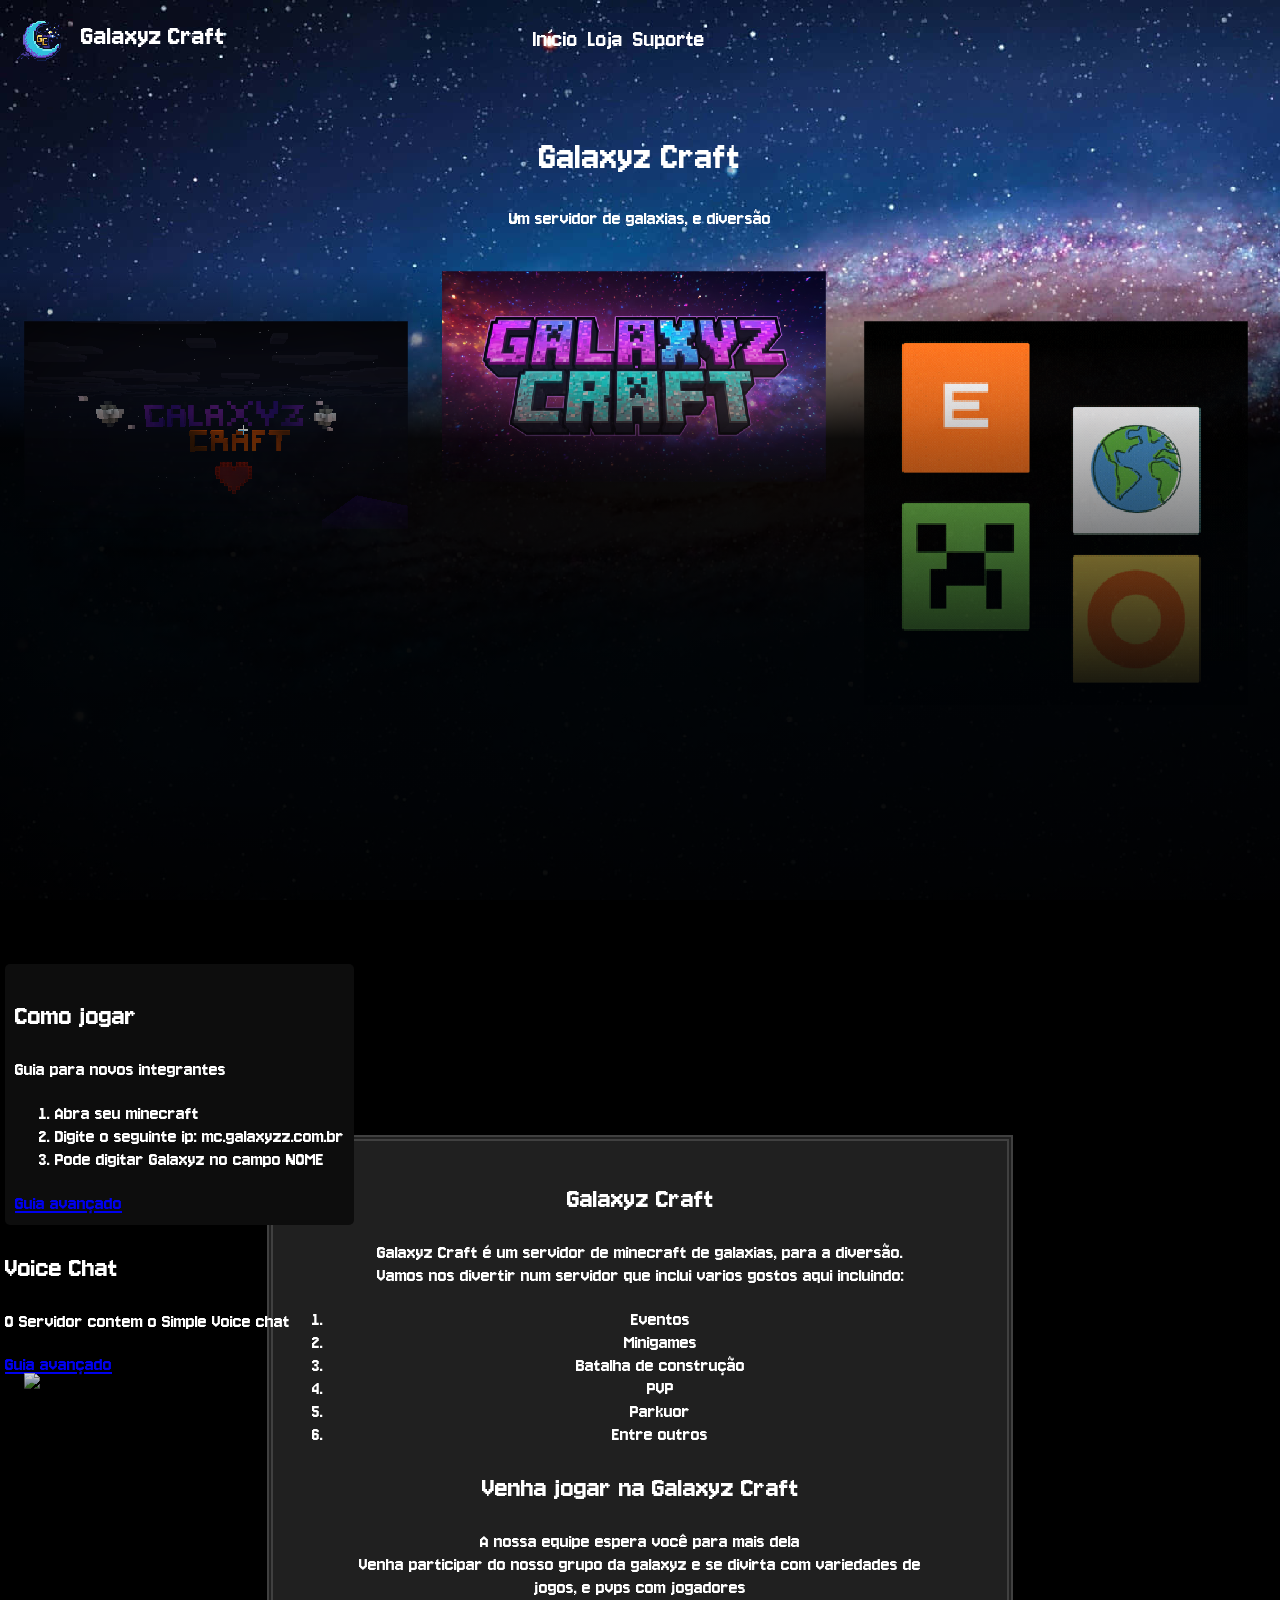
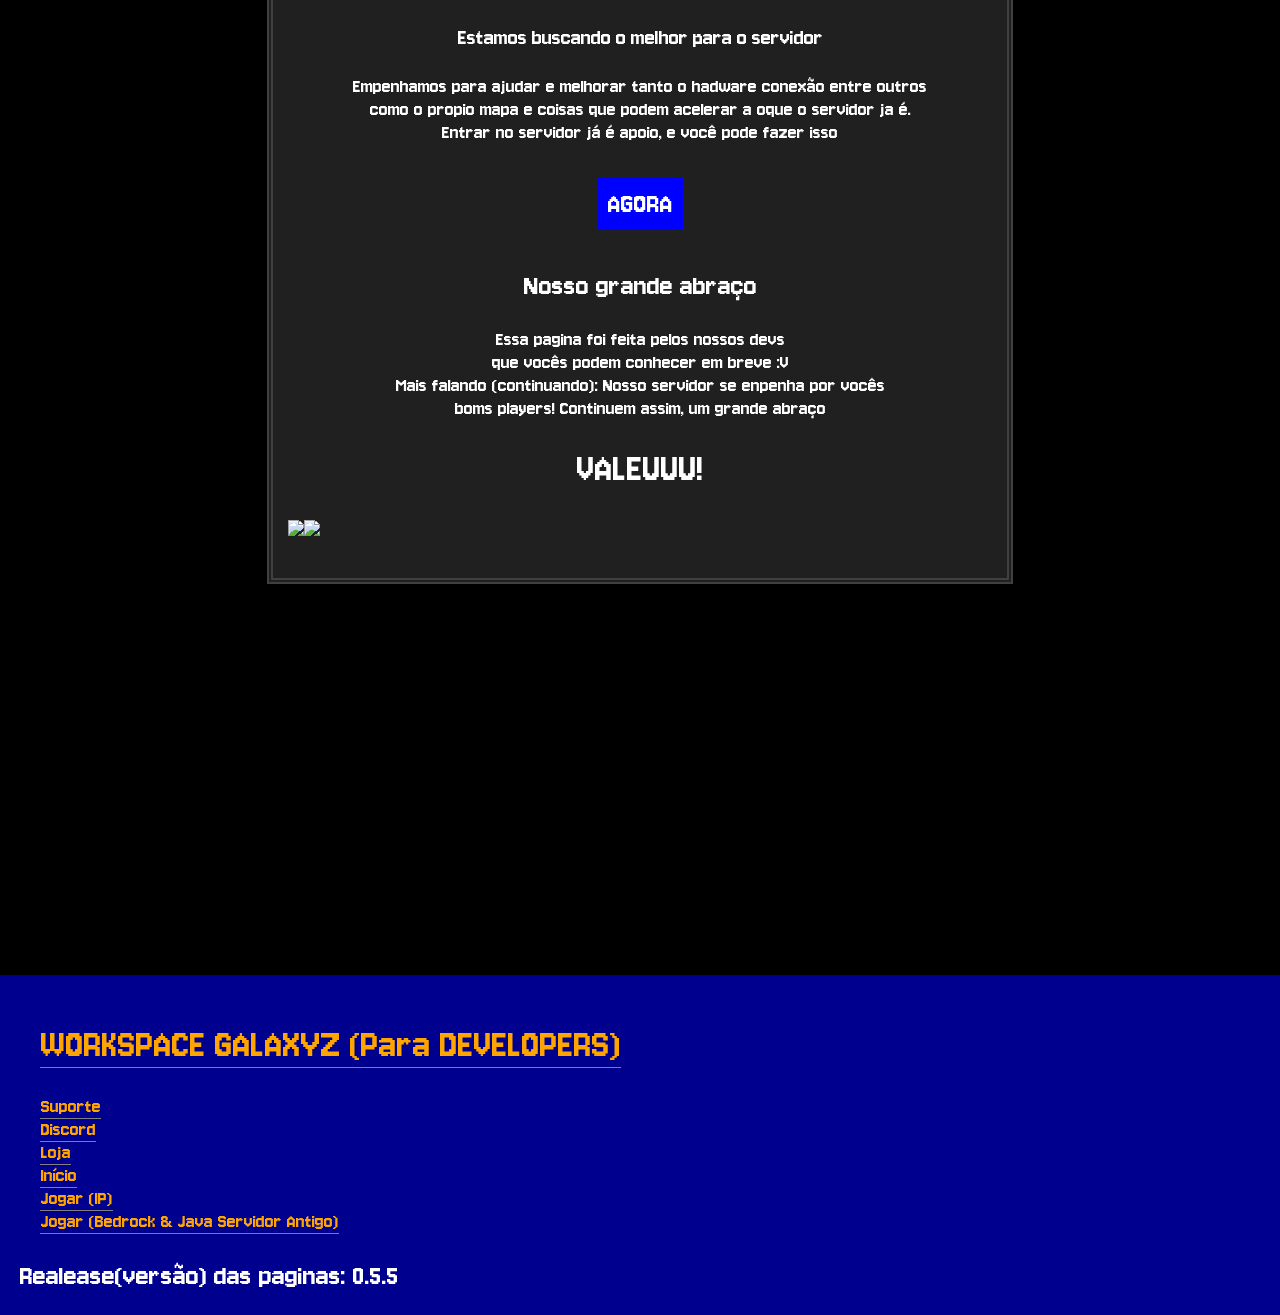
==== index.html @ 44d5c916 "Reload meta description for CTR" ====
<!DOCTYPE html>
<html lang="pt-br">

<head>
    <meta charset="UTF-8">
    <meta name="viewport" content="width=device-width, initial-scale=1.0">
    <meta name="description" content="Explore o Galaxyz Craft, o melhor servidor de Minecraft com temática espacial! Participe de eventos épicos, conquiste galáxias e jogue com nossa comunidade.">
    <title>Galaxyz Craft | A melhor Galaxia</title>
    <link rel="stylesheet" href="./static/css/main.css">
    <link rel="icon" href="./static/img/icon.png">
    <link rel="preconnect" href="https://fonts.googleapis.com">
    <link rel="preconnect" href="https://fonts.gstatic.com" crossorigin>
    <link href="https://fonts.googleapis.com/css2?family=Jersey+10&display=swap" rel="stylesheet">
</head>

<body>
    <img class="background">
    <div id="content">
        <div class="root">
            <div class="logo">
                <img src="/static/img/icon.png">
                <p>Galaxyz Craft</p>
            </div>
            <div class="links">
                <a href="https://galaxyzz.com.br/" class="button">
                    Início
                </a>
                <a href="https://loja.galaxyzz.com" class="button">Loja</a>
                <a href="/suporte" class="button" target="_blank">Suporte</a>
                <a href="https://discord.gg/9cGa6YGguG" class="button" target="_blank"><img src="https://img.shields.io/badge/Discord-blue?style=for-the-badge" alt=""></a>
            </div><br>
        </div><br>
        <div class="imagesct">
            <div class="text">
                <h1>Galaxyz Craft</h1>
                <p>Um servidor de galaxias, e diversão</p>
            </div>
            <div class="imagest">
                <img src="/static/img/amolst.png" class="i1">
                <img src="/static/img/banner.png" class="i2">
                <img src="/static/img/demo.gif" class="i3">
            </div><br><div><br><br><br><br><br><br><br><br><br><br><br><br><br><br><br><br><br><br><br><br><br><br><br><br><br><br><br><br><br><br></div>
            <div id="sectext">
                <div class="textst">
                    <h2>Como jogar</h2>
                    <p>Guia para novos integrantes</p>
                    <ol>
                        <li>Abra seu minecraft</li>
                        <li>Digite o seguinte ip: mc.galaxyzz.com.br</li>
                        <li>Pode digitar Galaxyz no campo NOME</li>
                    </ol>
                    <a href="https://wiki.galaxyzz.com.br/guias/entrar_no_servidor.html">Guia avançado</a>
                </div>
                <div class="textst.img">
                    <h2>Voice Chat</h2>
                    <p>O Servidor contem o Simple Voice chat</p>
                    <img src="./static/img/voice.png" class="grayscale">
                    <a href="https://wiki.galaxyzz.com.br/guias/entrar_no_servidor.html">Guia avançado</a>
                </div>
            </div>  
        </div>
    </div><br>
    <div class="contentext">
        <h2>Galaxyz Craft</h2>
        <p>Galaxyz Craft é um servidor de minecraft de galaxias, para a diversão.<br>
        Vamos nos divertir num servidor que inclui varios gostos aqui incluindo:</p>
        <ol>
            <li>Eventos</li>
            <li>Minigames</li>
            <li>Batalha de construção</li>
            <li>PVP</li>                   
            <li>Parkuor</li>
            <li>Entre outros</li>       
        </ol>   
        <p>
            <h2>Venha jogar na Galaxyz Craft</h2>
            <p>A nossa equipe espera você para mais dela<br>
                Venha participar do nosso grupo da galaxyz e se divirta com variedades de<br>
                jogos, e pvps com jogadores<br>
                
            </p>
            <h3>Estamos buscando o melhor para o servidor</h3>
            <p>Empenhamos para ajudar e melhorar tanto o hadware conexão entre outros<br>
            como o propio mapa e coisas que podem acelerar a oque o servidor ja é.<br>
            Entrar no servidor já é apoio, e você pode fazer isso</p><br>

            <a href="https://jogar.galaxyzz.com.br" class="button blueclass">AGORA</a><br><br>
            
            <h2>Nosso grande abraço</h2>
            <p>
                Essa pagina foi feita pelos nossos devs<br>
                que vocês podem conhecer em breve :V<br>
                Mais falando (continuando): Nosso servidor se enpenha por vocês<br>
                boms players!
                Continuem assim, um grande abraço
                
                <h1>VALEUUU!</h1>
            </p>
            <p style="display: flex;" class="linkssd">
                <a href="https://discord.gg/9cGa6YGguG" class="button" target="_blank"><img src="https://img.shields.io/badge/Discord-blue?style=for-the-badge" alt=""></a>
                <a href="/suporte" target="_blank"><img src="https://img.shields.io/badge/Suporte-pink?style=for-the-badge"></a>
                <a href="https://loja.galaxyzz.com.br"><img src="https://img.shields.io/badge/Loja-purple?style=for-the-badge"></a>
            </p>
        </p>
    </div>
    <div class="encurter br"><br><br><br><br><br><br><br><br><br><br><br><br><br><br><br><br><br></div>
    <div id="links">
        <div class="container1">
            <h1><a href="https://work.galaxyzz.com.br">WORKSPACE GALAXYZ (Para DEVELOPERS)</a></h1>
            <a href="/suporte">Suporte</a><br>
            <a href="https://discord.gg/9cGa6YGguG">Discord</a><br>
            <a href="https://loja.galaxyzz.com.br">Loja</a><br>
            <a href="/">Início</a><br>
            <a href="https://jogar.galaxyzz.com.br">Jogar (IP)</a><br>
            <a href="minecraft://client/connect?server=jogar.galaxyzz.com.br&port=26834">Jogar (Bedrock & Java Servidor
                Antigo)</a>

                <h2>Realease(versão) das paginas: 0.5.5</h2>
        </div>
    </div>
    <script src="/static/js/redm.js"></script>
</body>

</html>
---- static/css/main.css ----
body {
    background-color: black;
    color: white;
    font-family: 'Jersey 10', sans-serif, Arial, Helvetica, sans-serif;
    margin: 0;
    background-image: url("/static/img/galaxy.jpg");
    background-repeat: no-repeat;
    background-size: cover;
    background-attachment: fixed;
    width: 100%;
    height: 100%;
    image-rendering: pixelated; 
    image-rendering: crisp-edges;
    color: white;
    font-size: 130%;
    overflow-x:hidden;
    display: flex;
    flex-direction: column;
    min-height: 100vh;
}
h1, h2, h3, h4 {
    font-weight: normal;
}
.root {
    padding: 5px;
    display: flex;
}
#content {
    display: flex;
    flex: 1;
    flex-direction: column;
}
.root .links {
    margin-top: 23px;
    display: flex;
    margin: auto;
    width: 450px;
    font-size: 25px;
}
.root .links * {
    margin-right: 5px;
    margin-left: 5px;
}
.center {
    margin: auto;
}
.logo {
    display: flex;
    font-size: 30px;
    text-align: center;
}
.logo * {
    margin: 5px;
}
.logo p {
    margin-top: 15px;
}
a.button {
    text-decoration: none;
    color: white;
}
#links {
    padding: 20px;
    background-color: rgba(0, 0, 185, 0.768);
    color: white;
    width: 100%;
    height: 300px;
    z-index: 999; 
}
#links a {
    color: orange;
    text-decoration: none;
    padding: 0.5px;
    margin: 20px;
    border-bottom: 1px solid gray;
}
.imagesct {
    position: relative;
    background-image: repeating-linear-gradient(
        to top,
        transparent,
        rgba(0, 0, 0, 0.95),
        rgba(0, 0, 0, 0.95),
        rgba(0, 0, 0, 0.95),
        rgba(0, 0, 0, 0.95),
        transparent,
        transparent
    );
    padding: 5px;
    height: 1000px;
}
.imagesct img {
    position: absolute;
    text-align: center;
    border-radius: 5px;
    width: 30%;
    padding: 1.5%;
    -webkit-mask-image: linear-gradient(to bottom, black 30%, transparent 100%);
    mask-image: linear-gradient(to bottom, black 30%, transparent 100%);
}
.imagesct .text {
    text-align: center;
}
.imagesct .i1 {
    top:200px;
}
.imagesct .i2 {
    top: 150px;
    left: 33vw;
}
.imagesct .i3 {
    top: 200px;
    -webkit-mask-image: linear-gradient(to bottom, black 5%, transparent 100%);
    mask-image: linear-gradient(to bottom, black 10%, transparent 100%);
    left: 66vw;
}
.imagesct img:hover {
    transition: all 1s ease-in-out;
    filter: brightness(150%);
}
.contentext {
  background-color: rgb(32, 32, 32);
  border: 6px double rgb(64, 64, 64); 
  padding: 15px;
  text-align: center;
  margin: auto;
  width: 55vw;
}
.phone.clear {
    display: none;
}
@media (max-width: 480px) {
    .logo p {
        display: none;
    }
    .i1, .i2, .i3 {
        margin-top: 100px !important;
    } 
}
.button.blueclass {
    background-color: blue;
    padding: 10px;
    font-size: 30px;
    animation: ociler-tam-cl 3s infinite;
}
@keyframes ociler-tam-cl {
    0% {
        background-color: blue;
        padding: 10px;
    }
    50% {
        background-color: rgb(52, 52, 255);
        padding: 15px;
    }
    100% {
        background-color: blue;
        padding: 10px;
    }
}
.linksd {
    padding: 5px;
    text-align: center;
}
.linksd * {
    padding: 5px;
}
.textst {
    background-color: rgb(13, 13, 13);
    width: fit-content;
    padding: 10px;
    border-radius: 5px;
}
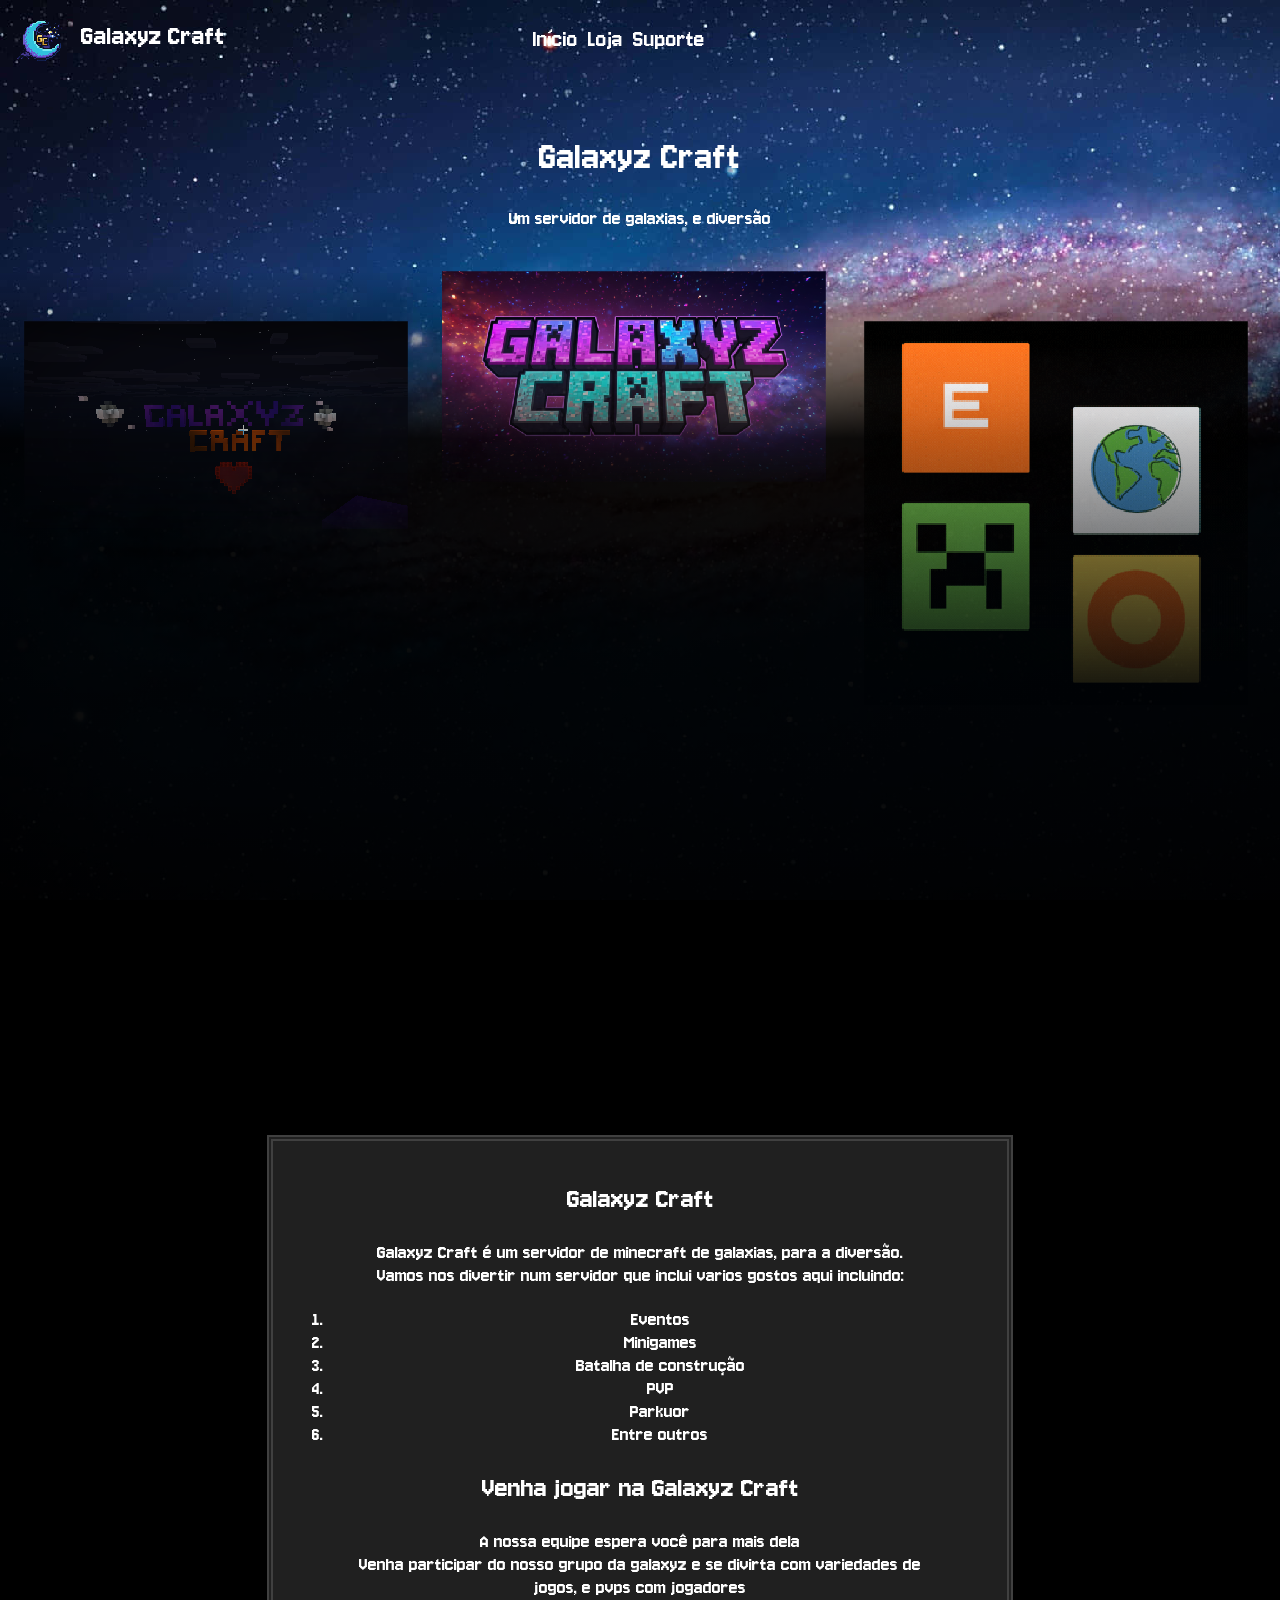
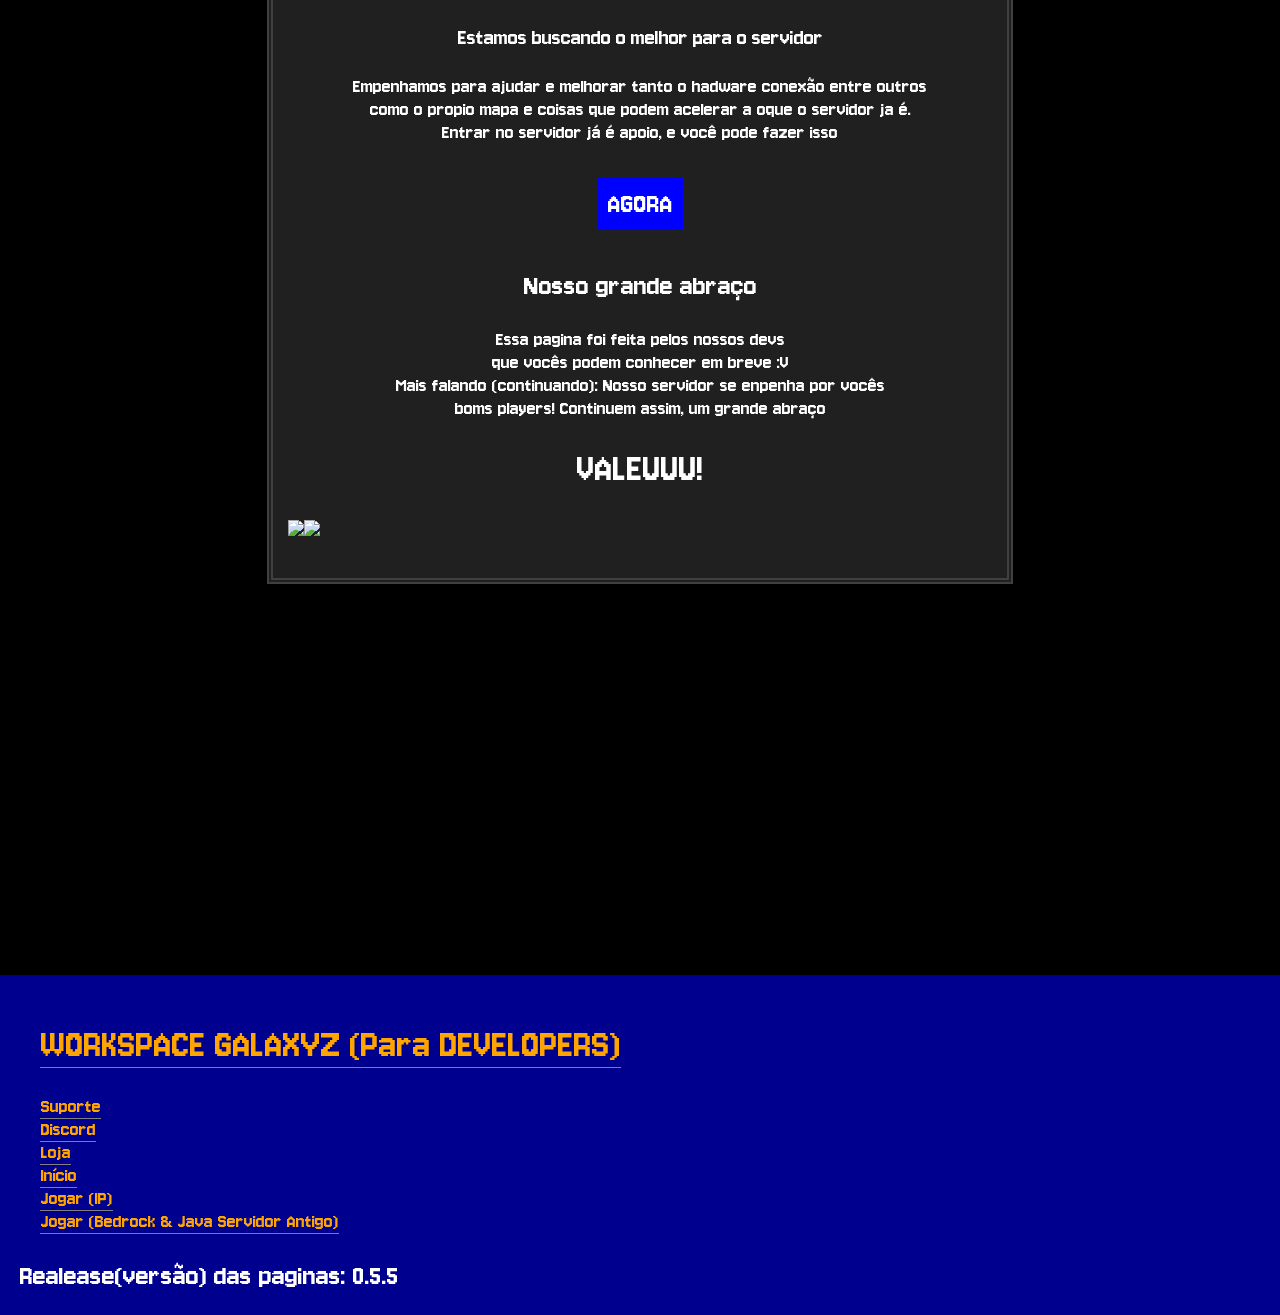
==== commit e33fb74f: "Refactor index.html structure and content" ====
--- a/index.html
+++ b/index.html
@@ -40,24 +40,6 @@
                 <img src="/static/img/banner.png" class="i2">
                 <img src="/static/img/demo.gif" class="i3">
             </div><br><div><br><br><br><br><br><br><br><br><br><br><br><br><br><br><br><br><br><br><br><br><br><br><br><br><br><br><br><br><br><br></div>
-            <div id="sectext">
-                <div class="textst">
-                    <h2>Como jogar</h2>
-                    <p>Guia para novos integrantes</p>
-                    <ol>
-                        <li>Abra seu minecraft</li>
-                        <li>Digite o seguinte ip: mc.galaxyzz.com.br</li>
-                        <li>Pode digitar Galaxyz no campo NOME</li>
-                    </ol>
-                    <a href="https://wiki.galaxyzz.com.br/guias/entrar_no_servidor.html">Guia avançado</a>
-                </div>
-                <div class="textst.img">
-                    <h2>Voice Chat</h2>
-                    <p>O Servidor contem o Simple Voice chat</p>
-                    <img src="./static/img/voice.png" class="grayscale">
-                    <a href="https://wiki.galaxyzz.com.br/guias/entrar_no_servidor.html">Guia avançado</a>
-                </div>
-            </div>  
         </div>
     </div><br>
     <div class="contentext">
@@ -121,4 +103,4 @@
     <script src="/static/js/redm.js"></script>
 </body>
 
-</html>+</html>
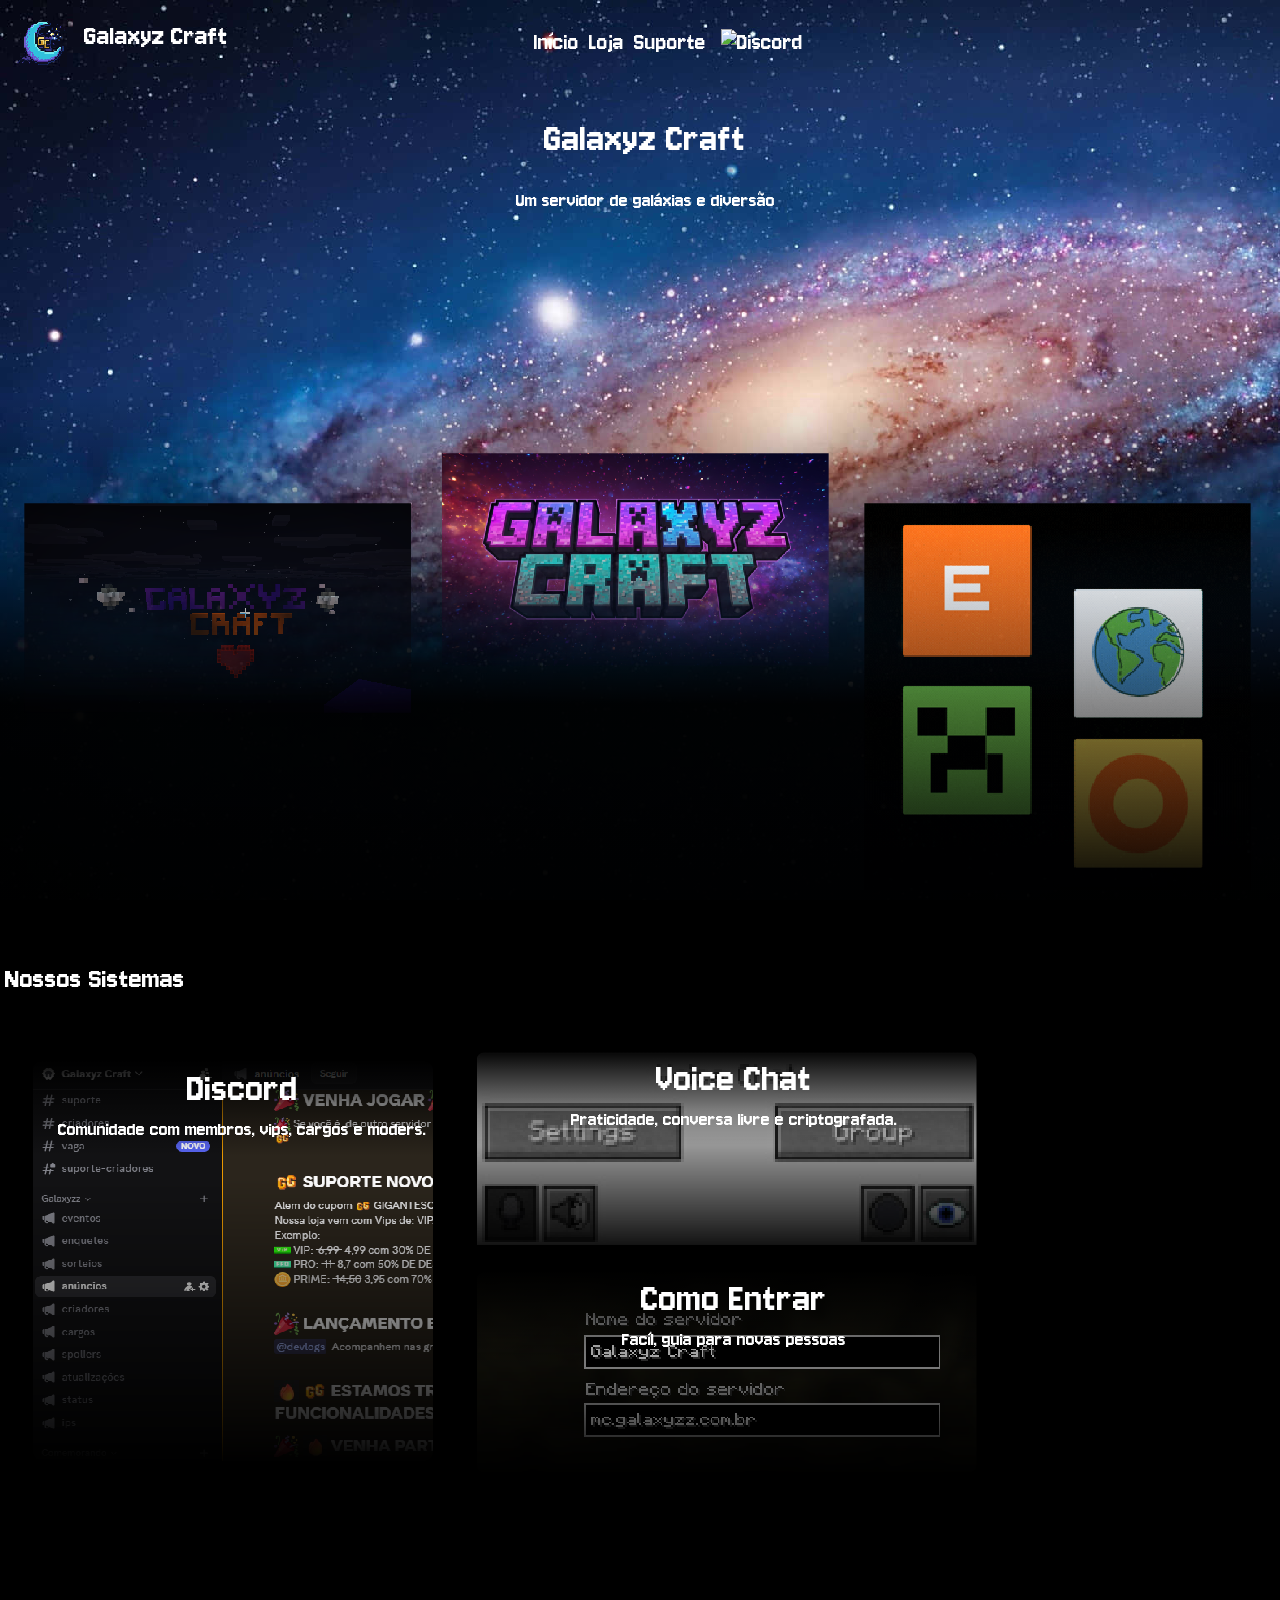
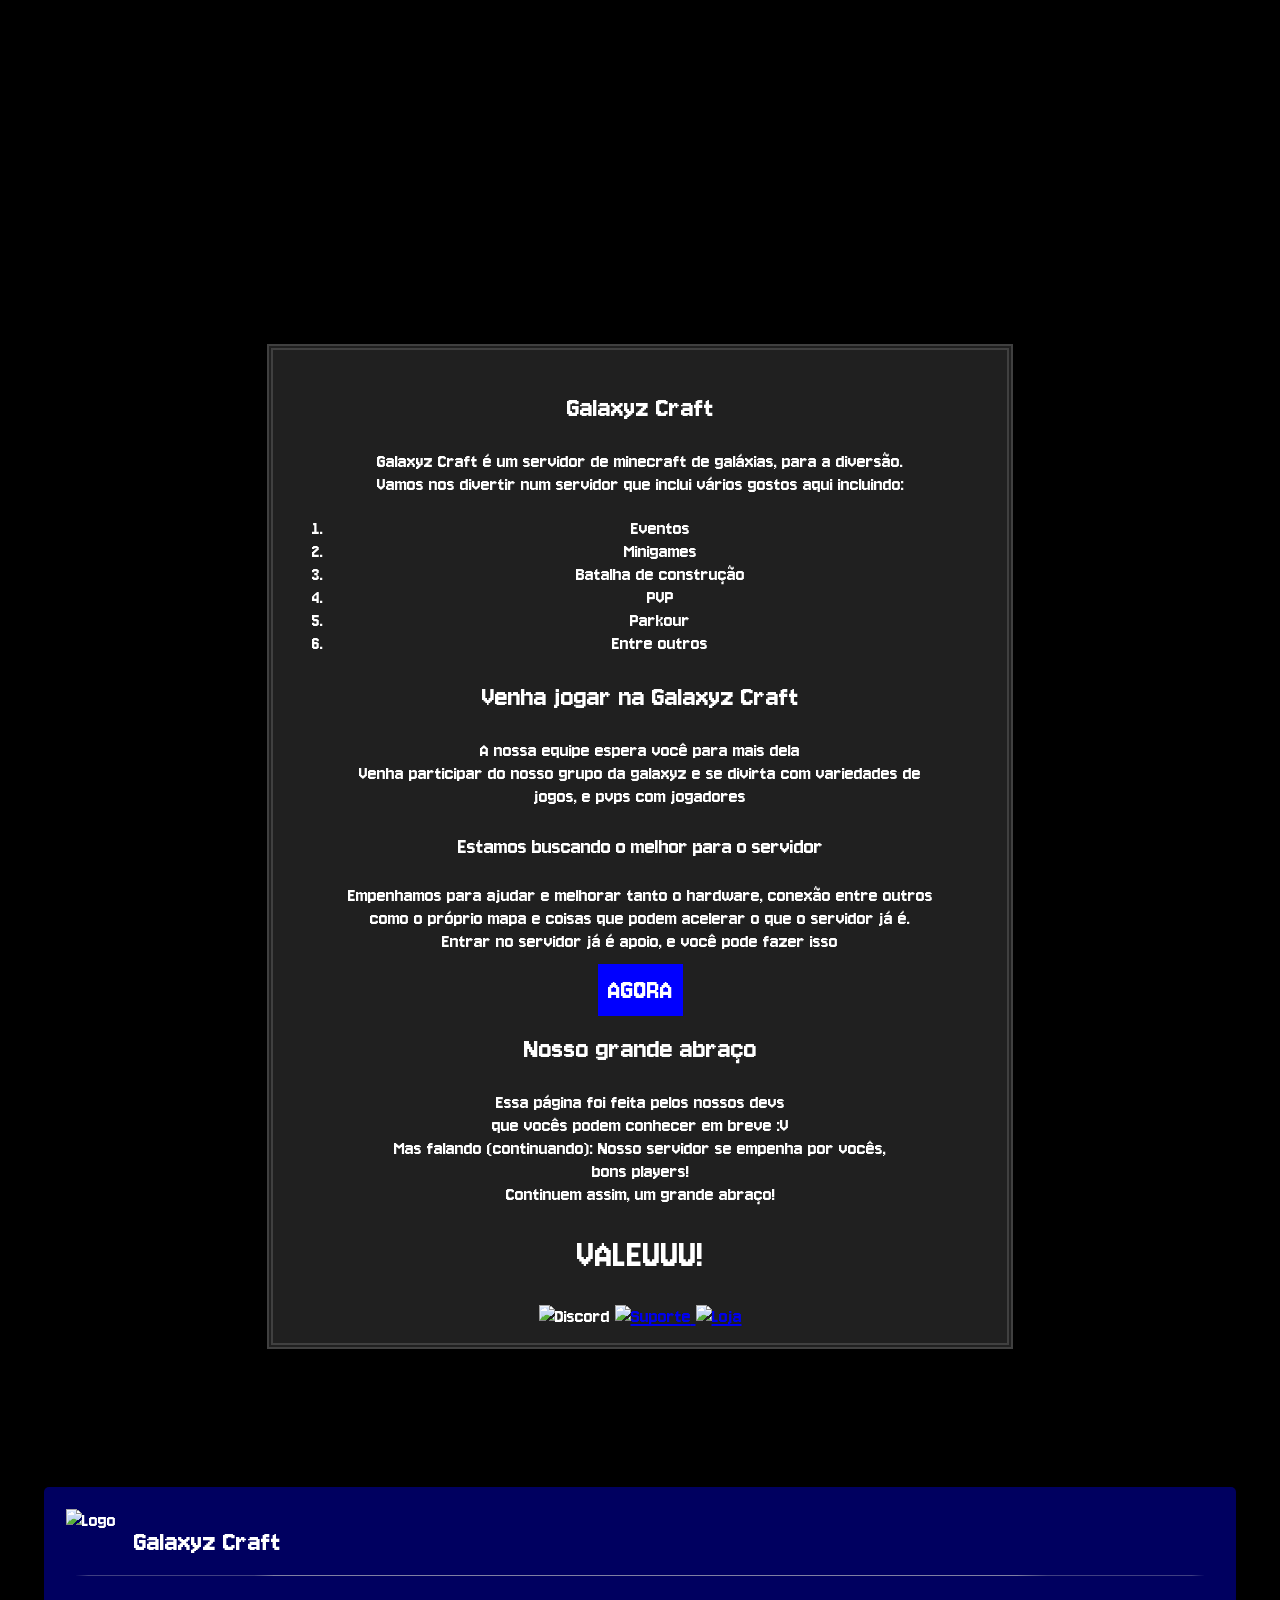
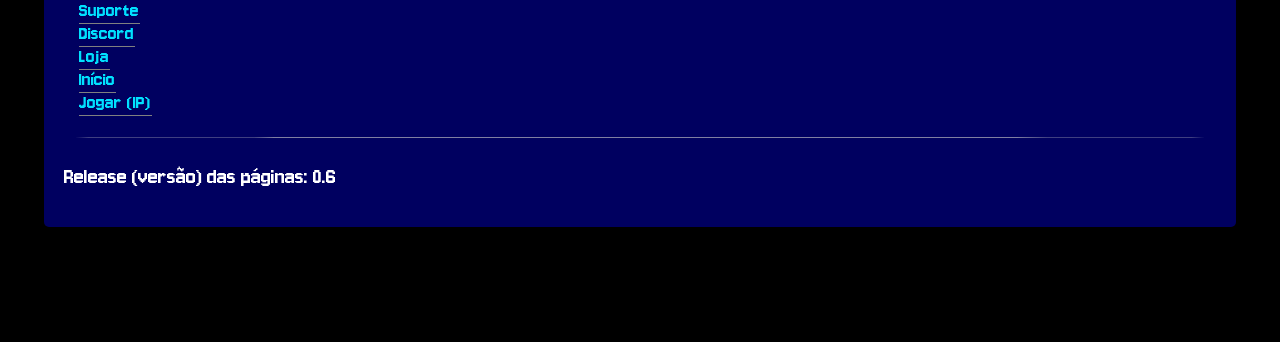
==== commit f2e90cbd: "New Page Release 6.0" ====
--- a/index.html
+++ b/index.html
@@ -4,103 +4,153 @@
 <head>
     <meta charset="UTF-8">
     <meta name="viewport" content="width=device-width, initial-scale=1.0">
-    <meta name="description" content="Explore o Galaxyz Craft, o melhor servidor de Minecraft com temática espacial! Participe de eventos épicos, conquiste galáxias e jogue com nossa comunidade.">
+    <meta name="description"
+        content="Explore o Galaxyz Craft, o melhor servidor de Minecraft com temática espacial! Participe de eventos épicos, conquiste galáxias e jogue com nossa comunidade.">
     <title>Galaxyz Craft | A melhor Galaxia</title>
+
+    <link rel="preconnect" href="https://fonts.googleapis.com">
+    <link rel="preconnect" href="https://fonts.gstatic.com" crossorigin>
+
+    <link rel="preload" as="style" href="https://fonts.googleapis.com/css2?family=Jersey+10&display=swap">
+    <link rel="stylesheet" href="https://fonts.googleapis.com/css2?family=Jersey+10&display=swap" media="print"
+        onload="this.media='all'">
+    <noscript>
+        <link rel="stylesheet" href="https://fonts.googleapis.com/css2?family=Jersey+10&display=swap">
+    </noscript>
+
     <link rel="stylesheet" href="./static/css/main.css">
     <link rel="icon" href="./static/img/icon.png">
-    <link rel="preconnect" href="https://fonts.googleapis.com">
-    <link rel="preconnect" href="https://fonts.gstatic.com" crossorigin>
-    <link href="https://fonts.googleapis.com/css2?family=Jersey+10&display=swap" rel="stylesheet">
 </head>
 
 <body>
-    <img class="background">
     <div id="content">
-        <div class="root">
+        <header class="root">
             <div class="logo">
-                <img src="/static/img/icon.png">
+                <img src="/static/img/icon.png" alt="Logo Galaxyz Craft" width="64" height="64">
                 <p>Galaxyz Craft</p>
             </div>
             <div class="links">
-                <a href="https://galaxyzz.com.br/" class="button">
-                    Início
+                <a href="https://galaxyzz.com.br/" class="button">Início</a>
+                <a href="https://loja.galaxyzz.com" class="button">Loja</a>
+                <a href="/suporte" class="button" target="_blank" rel="noopener">Suporte</a>
+                <a href="https://discord.gg/9cGa6YGguG" class="button" target="_blank" rel="noopener">
+                    <img src="https://img.shields.io/badge/Discord-blue?style=for-the-badge" alt="Discord">
                 </a>
-                <a href="https://loja.galaxyzz.com" class="button">Loja</a>
-                <a href="/suporte" class="button" target="_blank">Suporte</a>
-                <a href="https://discord.gg/9cGa6YGguG" class="button" target="_blank"><img src="https://img.shields.io/badge/Discord-blue?style=for-the-badge" alt=""></a>
-            </div><br>
-        </div><br>
+            </div>
+        </header>
+
         <div class="imagesct">
             <div class="text">
                 <h1>Galaxyz Craft</h1>
-                <p>Um servidor de galaxias, e diversão</p>
+                <p>Um servidor de galáxias e diversão</p>
             </div>
             <div class="imagest">
-                <img src="/static/img/amolst.png" class="i1">
-                <img src="/static/img/banner.png" class="i2">
-                <img src="/static/img/demo.gif" class="i3">
-            </div><br><div><br><br><br><br><br><br><br><br><br><br><br><br><br><br><br><br><br><br><br><br><br><br><br><br><br><br><br><br><br><br></div>
+                <img src="/static/img/amolst.png" class="i1" alt="Amostra" loading="lazy">
+                <img src="/static/img/banner.png" class="i2" fetchpriority="high" alt="Banner">
+                <img src="/static/img/demo.gif" class="i3" alt="Demonstração" loading="lazy">
+            </div>
+            <div class="empire-space"></div>
+
+            <div id="sectext">
+                <h2>Nossos Sistemas</h2>
+                <div class="apr flex">
+                    <div class="dsc sbt">
+                        <div class="text">
+                            <h1>Discord</h1>
+                            <p>Comunidade com membros, vips, cargos e moders.</p>
+                        </div>
+                        <img src="/static/img/demo.png" class="full" alt="Discord">
+                    </div>
+                    <div>
+                        <div class="voice sbt">
+                            <div class="text">
+                                <h1>Voice Chat</h1>
+                                <p>Praticidade, conversa livre e criptografada.</p>
+                            </div>
+                            <img src="/static/img/voice.png" class="full" alt="Voice Chat">
+                        </div>
+                        <div class="gia sbt">
+                            <div class="text">
+                                <h1>Como Entrar</h1>
+                                <p>Facíl, guia para novas pessoas</p>
+                            </div>
+                            <img src="/static/img/open.png" class="full" alt="Discord">
+                        </div>
+                    </div>
+                </div>
+            </div>
         </div>
-    </div><br>
-    <div class="contentext">
+    </div>
+
+    <main class="contentext">
         <h2>Galaxyz Craft</h2>
-        <p>Galaxyz Craft é um servidor de minecraft de galaxias, para a diversão.<br>
-        Vamos nos divertir num servidor que inclui varios gostos aqui incluindo:</p>
+        <p>Galaxyz Craft é um servidor de minecraft de galáxias, para a diversão.<br>
+            Vamos nos divertir num servidor que inclui vários gostos aqui incluindo:</p>
         <ol>
             <li>Eventos</li>
             <li>Minigames</li>
             <li>Batalha de construção</li>
-            <li>PVP</li>                   
-            <li>Parkuor</li>
-            <li>Entre outros</li>       
-        </ol>   
+            <li>PVP</li>
+            <li>Parkour</li>
+            <li>Entre outros</li>
+        </ol>
+
+        <h2>Venha jogar na Galaxyz Craft</h2>
+        <p>A nossa equipe espera você para mais dela<br>
+            Venha participar do nosso grupo da galaxyz e se divirta com variedades de<br>
+            jogos, e pvps com jogadores</p>
+
+        <h3>Estamos buscando o melhor para o servidor</h3>
+        <p>Empenhamos para ajudar e melhorar tanto o hardware, conexão entre outros<br>
+            como o próprio mapa e coisas que podem acelerar o que o servidor já é.<br>
+            Entrar no servidor já é apoio, e você pode fazer isso</p>
+
+        <a href="https://jogar.galaxyzz.com.br" class="button blueclass">AGORA</a>
+
+        <h2>Nosso grande abraço</h2>
         <p>
-            <h2>Venha jogar na Galaxyz Craft</h2>
-            <p>A nossa equipe espera você para mais dela<br>
-                Venha participar do nosso grupo da galaxyz e se divirta com variedades de<br>
-                jogos, e pvps com jogadores<br>
-                
-            </p>
-            <h3>Estamos buscando o melhor para o servidor</h3>
-            <p>Empenhamos para ajudar e melhorar tanto o hadware conexão entre outros<br>
-            como o propio mapa e coisas que podem acelerar a oque o servidor ja é.<br>
-            Entrar no servidor já é apoio, e você pode fazer isso</p><br>
+            Essa página foi feita pelos nossos devs<br>
+            que vocês podem conhecer em breve :V<br>
+            Mas falando (continuando): Nosso servidor se empenha por vocês,<br>
+            bons players!<br>
+            Continuem assim, um grande abraço!
+        </p>
+        <h1>VALEUUU!</h1>
 
-            <a href="https://jogar.galaxyzz.com.br" class="button blueclass">AGORA</a><br><br>
-            
-            <h2>Nosso grande abraço</h2>
-            <p>
-                Essa pagina foi feita pelos nossos devs<br>
-                que vocês podem conhecer em breve :V<br>
-                Mais falando (continuando): Nosso servidor se enpenha por vocês<br>
-                boms players!
-                Continuem assim, um grande abraço
-                
-                <h1>VALEUUU!</h1>
-            </p>
-            <p style="display: flex;" class="linkssd">
-                <a href="https://discord.gg/9cGa6YGguG" class="button" target="_blank"><img src="https://img.shields.io/badge/Discord-blue?style=for-the-badge" alt=""></a>
-                <a href="/suporte" target="_blank"><img src="https://img.shields.io/badge/Suporte-pink?style=for-the-badge"></a>
-                <a href="https://loja.galaxyzz.com.br"><img src="https://img.shields.io/badge/Loja-purple?style=for-the-badge"></a>
-            </p>
-        </p>
+        <div class="linkssd">
+            <a href="https://discord.gg/9cGa6YGguG" class="button" target="_blank" rel="noopener">
+                <img src="https://img.shields.io/badge/Discord-blue?style=for-the-badge" alt="Discord">
+            </a>
+            <a href="/suporte" target="_blank" rel="noopener">
+                <img src="https://img.shields.io/badge/Suporte-pink?style=for-the-badge" alt="Suporte">
+            </a>
+            <a href="https://loja.galaxyzz.com.br">
+                <img src="https://img.shields.io/badge/Loja-purple?style=for-the-badge" alt="Loja">
+            </a>
+        </div>
+    </main>
+
+    <div class="encurter">
+        <br><br><br><br><br><br>
     </div>
-    <div class="encurter br"><br><br><br><br><br><br><br><br><br><br><br><br><br><br><br><br><br></div>
-    <div id="links">
+
+    <footer id="links">
+        <div class="flex">
+            <img src="https://galaxyzz.com.br/static/img/icon.png" alt="Logo" width="64" height="64">
+            <h2>Galaxyz Craft</h2>
+        </div>
+        <div class="line h"></div><br>
         <div class="container1">
-            <h1><a href="https://work.galaxyzz.com.br">WORKSPACE GALAXYZ (Para DEVELOPERS)</a></h1>
             <a href="/suporte">Suporte</a><br>
             <a href="https://discord.gg/9cGa6YGguG">Discord</a><br>
             <a href="https://loja.galaxyzz.com.br">Loja</a><br>
             <a href="/">Início</a><br>
-            <a href="https://jogar.galaxyzz.com.br">Jogar (IP)</a><br>
-            <a href="minecraft://client/connect?server=jogar.galaxyzz.com.br&port=26834">Jogar (Bedrock & Java Servidor
-                Antigo)</a>
-
-                <h2>Realease(versão) das paginas: 0.5.5</h2>
-        </div>
-    </div>
-    <script src="/static/js/redm.js"></script>
+            <a href="https://mc.galaxyzz.com.br">Jogar (IP)</a><br>
+        </div><br>
+        <div class="line h"></div>
+        <h3>Release (versão) das páginas: 0.6</h3>
+    </footer>
+    <br><br><br><br><br>
 </body>
 
-</html>
+</html>
--- a/static/css/main.css
+++ b/static/css/main.css
@@ -1,172 +1,237 @@
-body {
-    background-color: black;
-    color: white;
-    font-family: 'Jersey 10', sans-serif, Arial, Helvetica, sans-serif;
-    margin: 0;
-    background-image: url("/static/img/galaxy.jpg");
-    background-repeat: no-repeat;
-    background-size: cover;
-    background-attachment: fixed;
-    width: 100%;
-    height: 100%;
-    image-rendering: pixelated; 
-    image-rendering: crisp-edges;
-    color: white;
-    font-size: 130%;
-    overflow-x:hidden;
-    display: flex;
-    flex-direction: column;
-    min-height: 100vh;
-}
-h1, h2, h3, h4 {
-    font-weight: normal;
-}
-.root {
-    padding: 5px;
-    display: flex;
-}
-#content {
-    display: flex;
-    flex: 1;
-    flex-direction: column;
-}
-.root .links {
-    margin-top: 23px;
-    display: flex;
-    margin: auto;
-    width: 450px;
-    font-size: 25px;
-}
-.root .links * {
-    margin-right: 5px;
-    margin-left: 5px;
-}
-.center {
-    margin: auto;
-}
-.logo {
-    display: flex;
-    font-size: 30px;
-    text-align: center;
-}
-.logo * {
-    margin: 5px;
-}
-.logo p {
-    margin-top: 15px;
-}
-a.button {
-    text-decoration: none;
-    color: white;
-}
-#links {
-    padding: 20px;
-    background-color: rgba(0, 0, 185, 0.768);
-    color: white;
-    width: 100%;
-    height: 300px;
-    z-index: 999; 
-}
-#links a {
-    color: orange;
-    text-decoration: none;
-    padding: 0.5px;
-    margin: 20px;
-    border-bottom: 1px solid gray;
-}
-.imagesct {
-    position: relative;
-    background-image: repeating-linear-gradient(
-        to top,
-        transparent,
-        rgba(0, 0, 0, 0.95),
-        rgba(0, 0, 0, 0.95),
-        rgba(0, 0, 0, 0.95),
-        rgba(0, 0, 0, 0.95),
-        transparent,
-        transparent
-    );
-    padding: 5px;
-    height: 1000px;
-}
-.imagesct img {
-    position: absolute;
-    text-align: center;
-    border-radius: 5px;
-    width: 30%;
-    padding: 1.5%;
-    -webkit-mask-image: linear-gradient(to bottom, black 30%, transparent 100%);
-    mask-image: linear-gradient(to bottom, black 30%, transparent 100%);
-}
-.imagesct .text {
-    text-align: center;
-}
-.imagesct .i1 {
-    top:200px;
-}
-.imagesct .i2 {
-    top: 150px;
-    left: 33vw;
-}
-.imagesct .i3 {
-    top: 200px;
-    -webkit-mask-image: linear-gradient(to bottom, black 5%, transparent 100%);
-    mask-image: linear-gradient(to bottom, black 10%, transparent 100%);
-    left: 66vw;
-}
-.imagesct img:hover {
-    transition: all 1s ease-in-out;
-    filter: brightness(150%);
-}
-.contentext {
-  background-color: rgb(32, 32, 32);
-  border: 6px double rgb(64, 64, 64); 
-  padding: 15px;
-  text-align: center;
-  margin: auto;
-  width: 55vw;
-}
-.phone.clear {
-    display: none;
-}
-@media (max-width: 480px) {
-    .logo p {
-        display: none;
-    }
-    .i1, .i2, .i3 {
-        margin-top: 100px !important;
-    } 
-}
-.button.blueclass {
-    background-color: blue;
-    padding: 10px;
-    font-size: 30px;
-    animation: ociler-tam-cl 3s infinite;
-}
-@keyframes ociler-tam-cl {
-    0% {
-        background-color: blue;
-        padding: 10px;
-    }
-    50% {
-        background-color: rgb(52, 52, 255);
-        padding: 15px;
-    }
-    100% {
-        background-color: blue;
-        padding: 10px;
-    }
-}
-.linksd {
-    padding: 5px;
-    text-align: center;
-}
-.linksd * {
-    padding: 5px;
-}
-.textst {
-    background-color: rgb(13, 13, 13);
-    width: fit-content;
-    padding: 10px;
-    border-radius: 5px;
-}
+body {
+    background-color: black;
+    color: white;
+    font-family: 'Jersey 10', sans-serif, Arial, Helvetica, sans-serif;
+    margin: 0;
+    background-image: url("/static/img/galaxy.jpg");
+    background-repeat: no-repeat;
+    background-size: cover;
+    background-attachment: fixed;
+    width: 100%;
+    height: 100%;
+    image-rendering: pixelated; 
+    image-rendering: crisp-edges;
+    color: white;
+    font-size: 130%;
+    overflow-x:hidden;
+    display: flex;
+    flex-direction: column;
+    min-height: 100vh;
+}
+h1, h2, h3, h4 {
+    font-weight: normal;
+}
+.root {
+    padding: 5px;
+    display: flex;
+}
+#content {
+    display: flex;
+    flex: 1;
+    flex-direction: column;
+}
+.root .links {
+    margin-top: 23px;
+    display: flex;
+    margin: auto;
+    width: 450px;
+    font-size: 25px;
+}
+.root .links * {
+    margin-right: 5px;
+    margin-left: 5px;
+}
+.center {
+    margin: auto;
+}
+.logo {
+    display: flex;
+    font-size: 30px;
+    text-align: center;
+}
+.logo * {
+    margin: 5px;
+}
+.logo p {
+    margin-top: 15px;
+}
+a.button {
+    text-decoration: none;
+    color: white;
+}
+#links {
+    padding: 20px;
+    background-color: rgba(0, 0, 97, 0.997);
+    color: white;
+    width: 90%;
+    height: 300px;
+    margin: auto;
+    z-index: 999; 
+    border-radius: 5px;
+}
+#links a {
+    color: rgb(0, 225, 255);
+    text-decoration: none;
+    padding: 0.3px;
+    margin: 15px;
+    margin-bottom: 20px;
+    border-bottom: 1px solid gray;
+}
+#links .line.h {
+    height: 1px;
+    width: 100%;
+    border-radius: 50%;
+    background-color: rgba(201, 201, 201, 0.633);
+}
+.imagesct {
+    position: relative;
+    background-image: repeating-linear-gradient(
+        to top,
+        transparent,
+        rgba(0, 0, 0, 0.975),
+        rgba(0, 0, 0, 0.975),
+        rgba(0, 0, 0, 0.975),
+        rgba(0, 0, 0, 0.975),
+        transparent,
+        transparent
+    );
+    padding: 5px;
+    width: 100vw;
+    height: 1850px;
+}
+.imagesct img {
+    position: absolute;
+    text-align: center;
+    border-radius: 5px;
+    width: 30%;
+    padding: 1.5%;
+    top: 100px;
+    -webkit-mask-image: linear-gradient(to bottom, black 30%, transparent 100%);
+    mask-image: linear-gradient(to bottom, black 30%, transparent 100%);
+}
+.imagesct .text {
+    text-align: center;
+}
+.imagesct .i1 {
+    top: 400px;
+}
+.imagesct .i2 {
+    top: 350px;
+    left: 33vw;
+}
+.imagesct .i3 {
+    top: 400px;
+    -webkit-mask-image: linear-gradient(to bottom, black 5%, transparent 100%);
+    mask-image: linear-gradient(to bottom, black 10%, transparent 100%);
+    left: 66vw;
+}
+.imagest img:hover {
+    transition: all 1s ease-in-out;
+    filter: brightness(150%);
+}
+.contentext {
+  background-color: rgb(32, 32, 32);
+  border: 6px double rgb(64, 64, 64); 
+  padding: 15px;
+  text-align: center;
+  margin: auto;
+  width: 55vw;
+}
+.phone.clear {
+    display: none;
+}
+@media (max-width: 480px) {
+    .logo p {
+        display: none;
+    }
+    .i1, .i2, .i3 {
+        margin-top: 100px !important;
+    } 
+}
+.button.blueclass {
+    background-color: blue;
+    padding: 10px;
+    font-size: 30px;
+    animation: ociler-tam-cl 3s infinite;
+}
+@keyframes ociler-tam-cl {
+    0% {
+        background-color: blue;
+        padding: 10px;
+    }
+    50% {
+        background-color: rgb(52, 52, 255);
+        padding: 15px;
+    }
+    100% {
+        background-color: blue;
+        padding: 10px;
+    }
+}
+.linksd {
+    padding: 5px;
+    text-align: center;
+}
+.linksd * {
+    padding: 5px;
+}
+#sectext {
+    display: flex;
+    position: relative;
+    justify-self: center;
+}
+.textst {
+    background-color: rgb(22, 22, 22);
+    width: fit-content;
+    padding: 10px;
+    justify-self: center;
+    border-radius: 5px;
+    margin: 10px;
+}
+.textst.img img {
+    width: 100%;
+    height: 100%;
+    filter: grayscale(100%);
+}
+.flex {display: flex;}
+.flex * { margin: 2px; align-self: center; }
+#sectext {
+    display: block;
+}
+#sectext * { justify-self: center; }
+.voice { height: 200px; width: 500px; }
+.sbt {
+    position: relative;
+    margin: 20px;
+    background-repeat: no-repeat;
+    background-size: cover;
+    background-attachment: fixed;
+    justify-items: left;
+    border-radius: 15px;
+}
+.sbt .text {
+    position: absolute;
+    z-index: 35;
+    justify-self: left !important;
+    padding: 15px;
+    padding-bottom: 25px;
+    width: 100px;
+    top: -20px;
+    background-image: linear-gradient(to bottom, black 20%, transparent);
+    width: 100%;
+    color: white;
+}
+.sbt .text * { justify-self: left !important; margin-bottom: -10px; padding-top: 15px;}
+.sbt img {
+    position: absolute;
+    top: 0;
+    border-radius: 15px;
+    left: 0;
+    width: 100%;
+    height: 100%;
+}
+.dsc { width: 400px; height: 400px; }
+.gia { width: 500px; height: 200px;}
+.empire-space {
+    margin-bottom: 750px;
+}
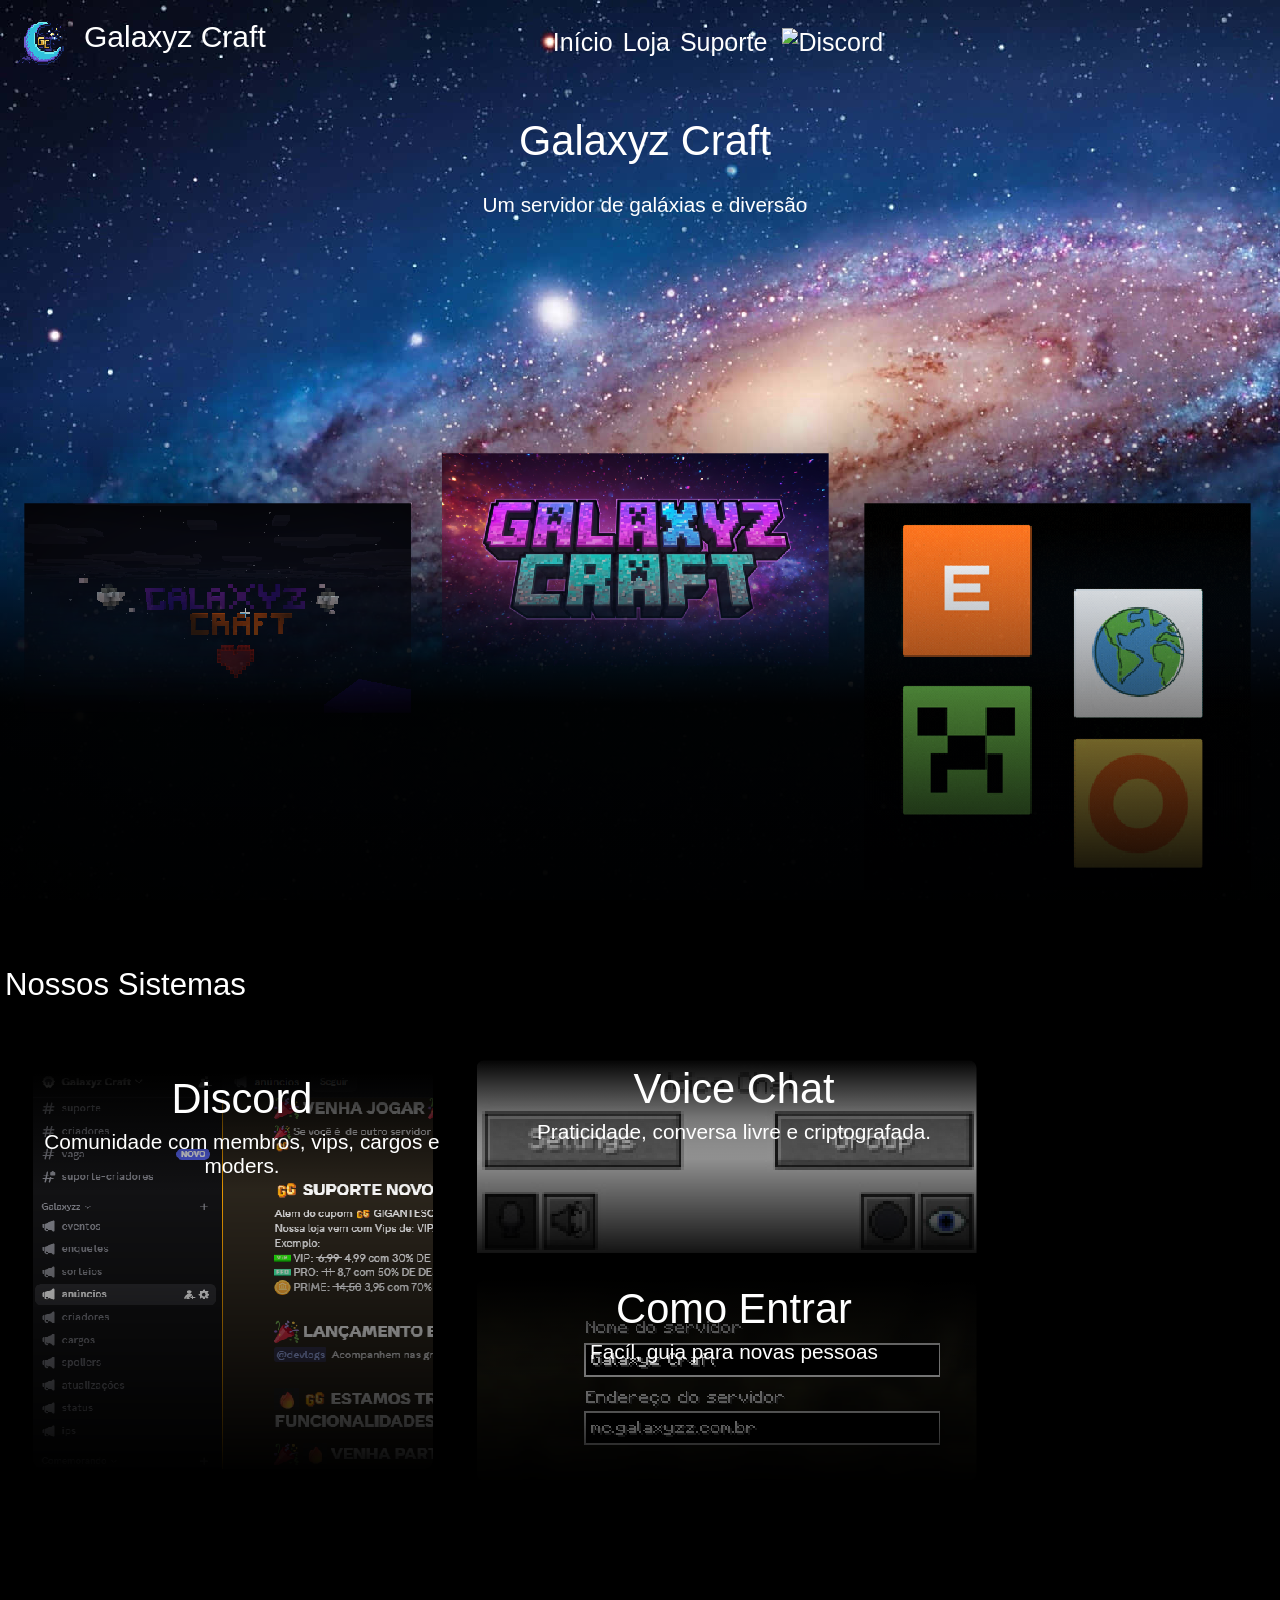
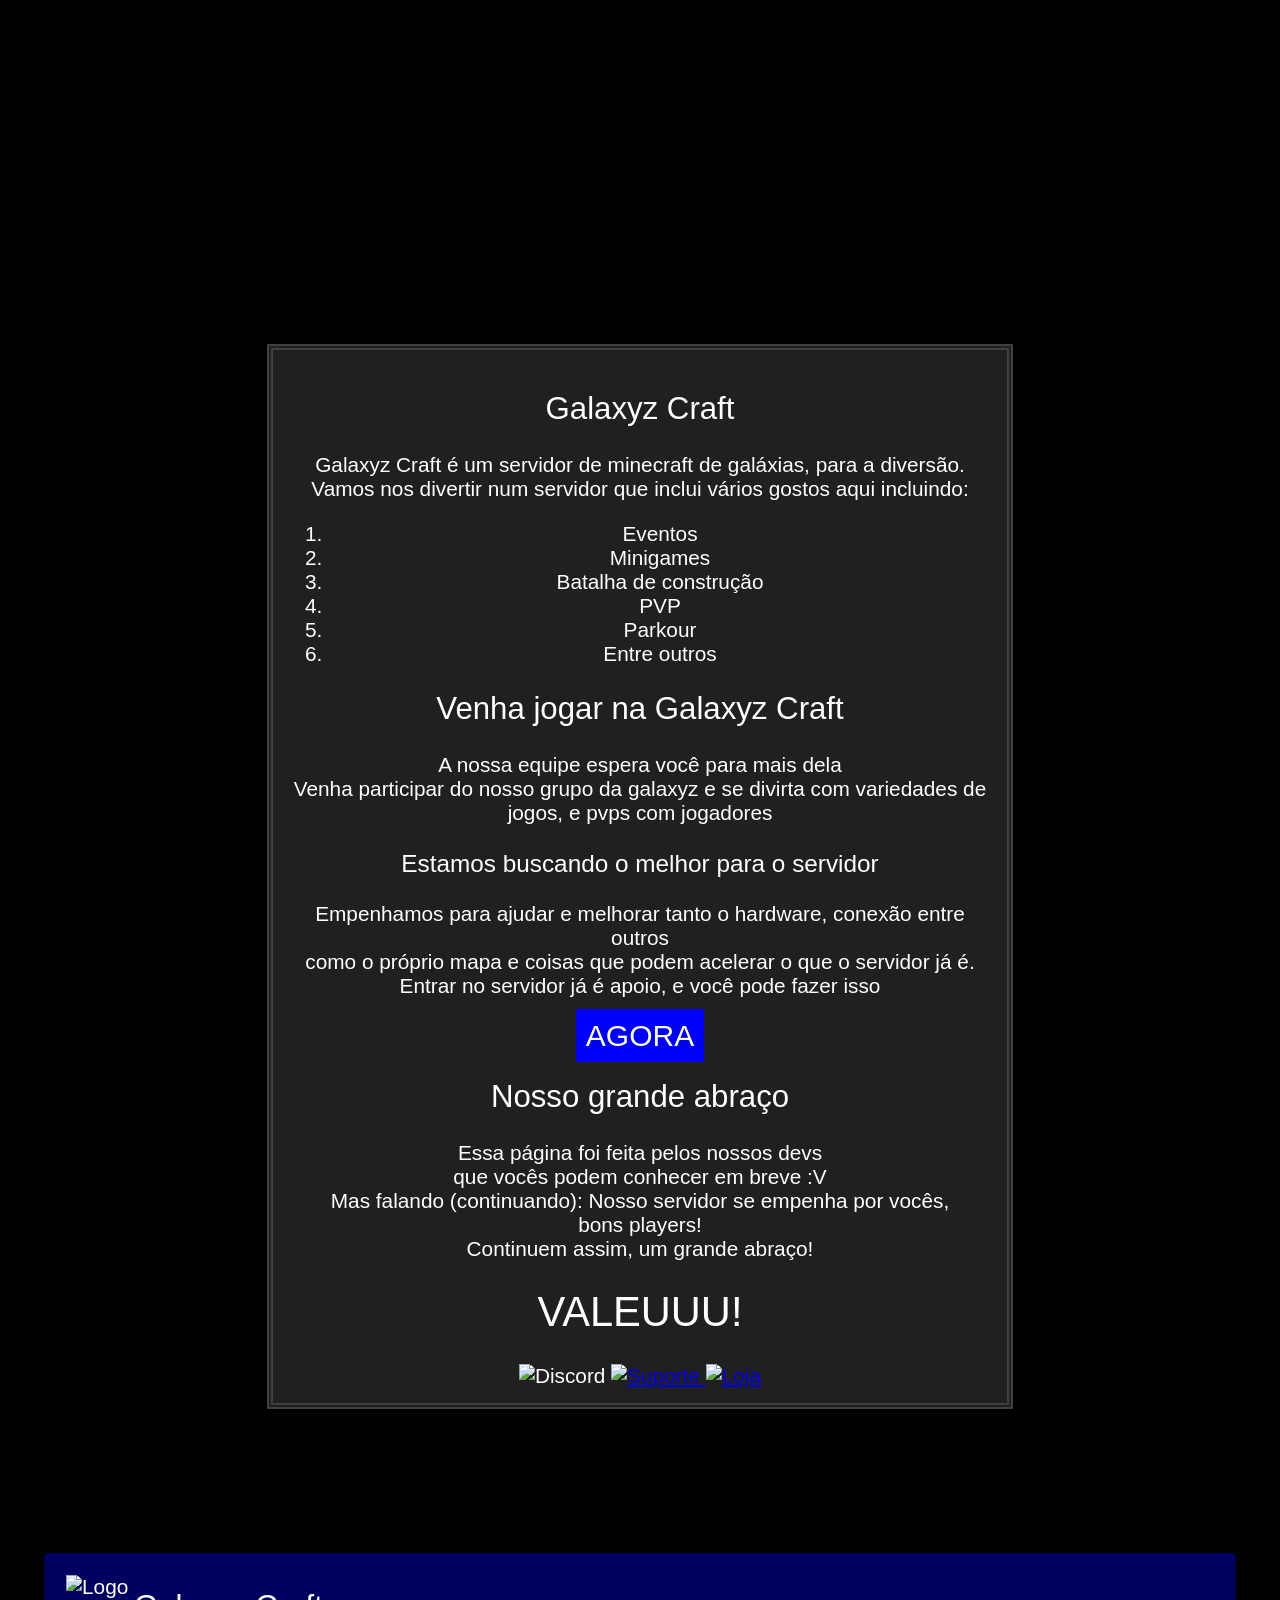
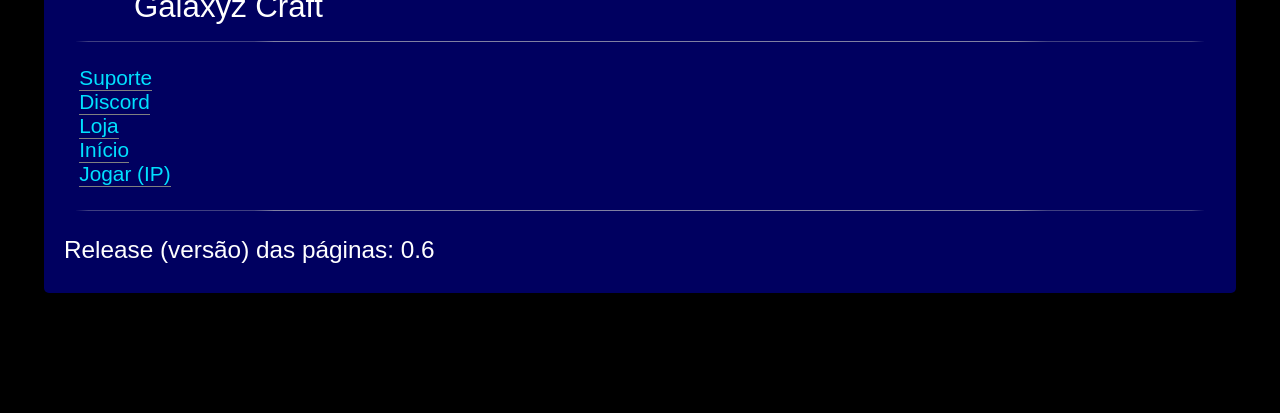
==== commit 2158893e: "Change font family and update HTML structure Updated font family in the stylesheet links and correct" ====
--- a/index.html
+++ b/index.html
@@ -11,17 +11,24 @@
     <link rel="preconnect" href="https://fonts.googleapis.com">
     <link rel="preconnect" href="https://fonts.gstatic.com" crossorigin>
 
-    <link rel="preload" as="style" href="https://fonts.googleapis.com/css2?family=Jersey+10&display=swap">
-    <link rel="stylesheet" href="https://fonts.googleapis.com/css2?family=Jersey+10&display=swap" media="print"
+    <link rel="preload" as="style" href="https://fonts.googleapis.com/css2?family=Elms+Sans&display=swap">
+    <link rel="stylesheet" href="https://fonts.googleapis.com/css2?family=Elms+Sans0&display=swap" media="print"
         onload="this.media='all'">
     <noscript>
-        <link rel="stylesheet" href="https://fonts.googleapis.com/css2?family=Jersey+10&display=swap">
+        <link rel="stylesheet" href="https://fonts.googleapis.com/css2?family=Elms+Sans&display=swap">
     </noscript>
 
     <link rel="stylesheet" href="./static/css/main.css">
     <link rel="icon" href="./static/img/icon.png">
+    <script async src="https://www.googletagmanager.com/gtag/js?id=G-8RD6ME4LR3"></script>
+    <script>
+      window.dataLayer = window.dataLayer || [];
+      function gtag(){dataLayer.push(arguments);}
+      gtag('js', new Date());
+    
+      gtag('config', 'G-8RD6ME4LR3');
+    </script>
 </head>
-
 <body>
     <div id="content">
         <header class="root">
@@ -153,4 +160,4 @@
     <br><br><br><br><br>
 </body>
 
-</html>+</html>
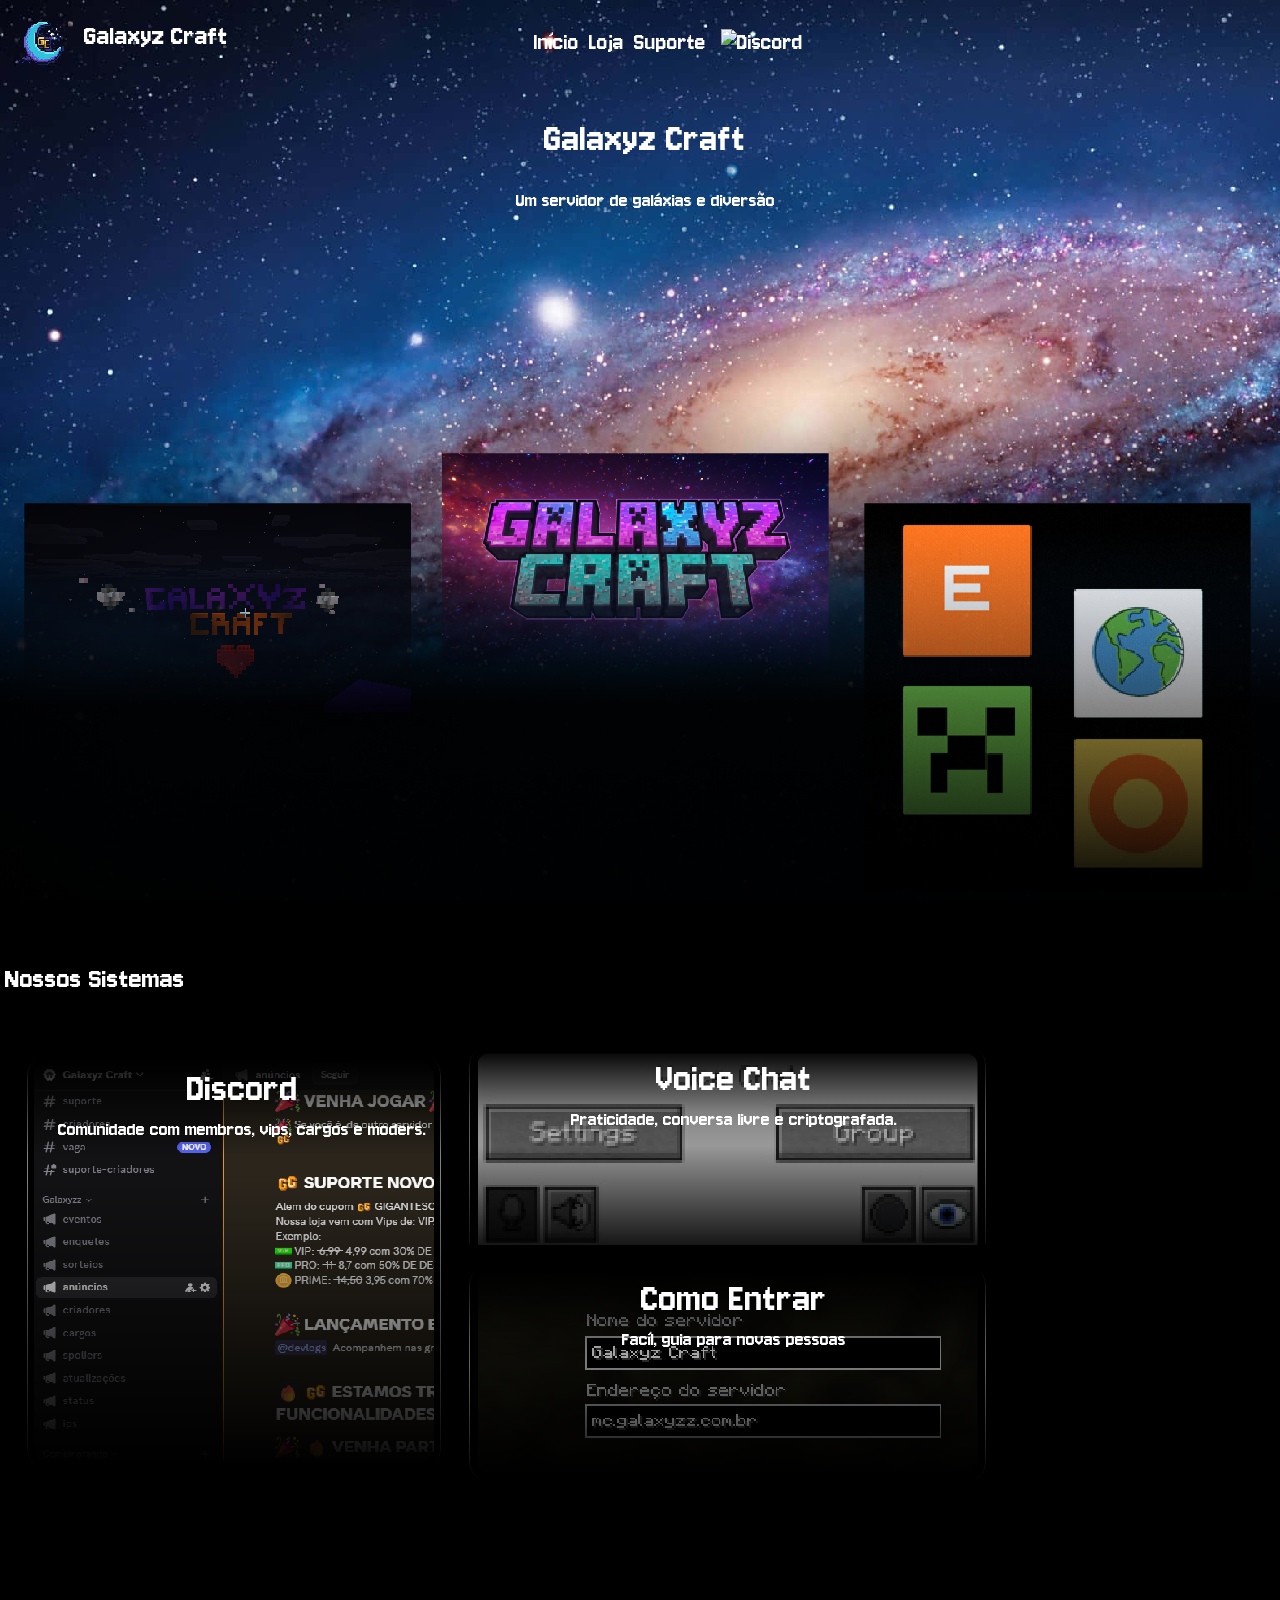
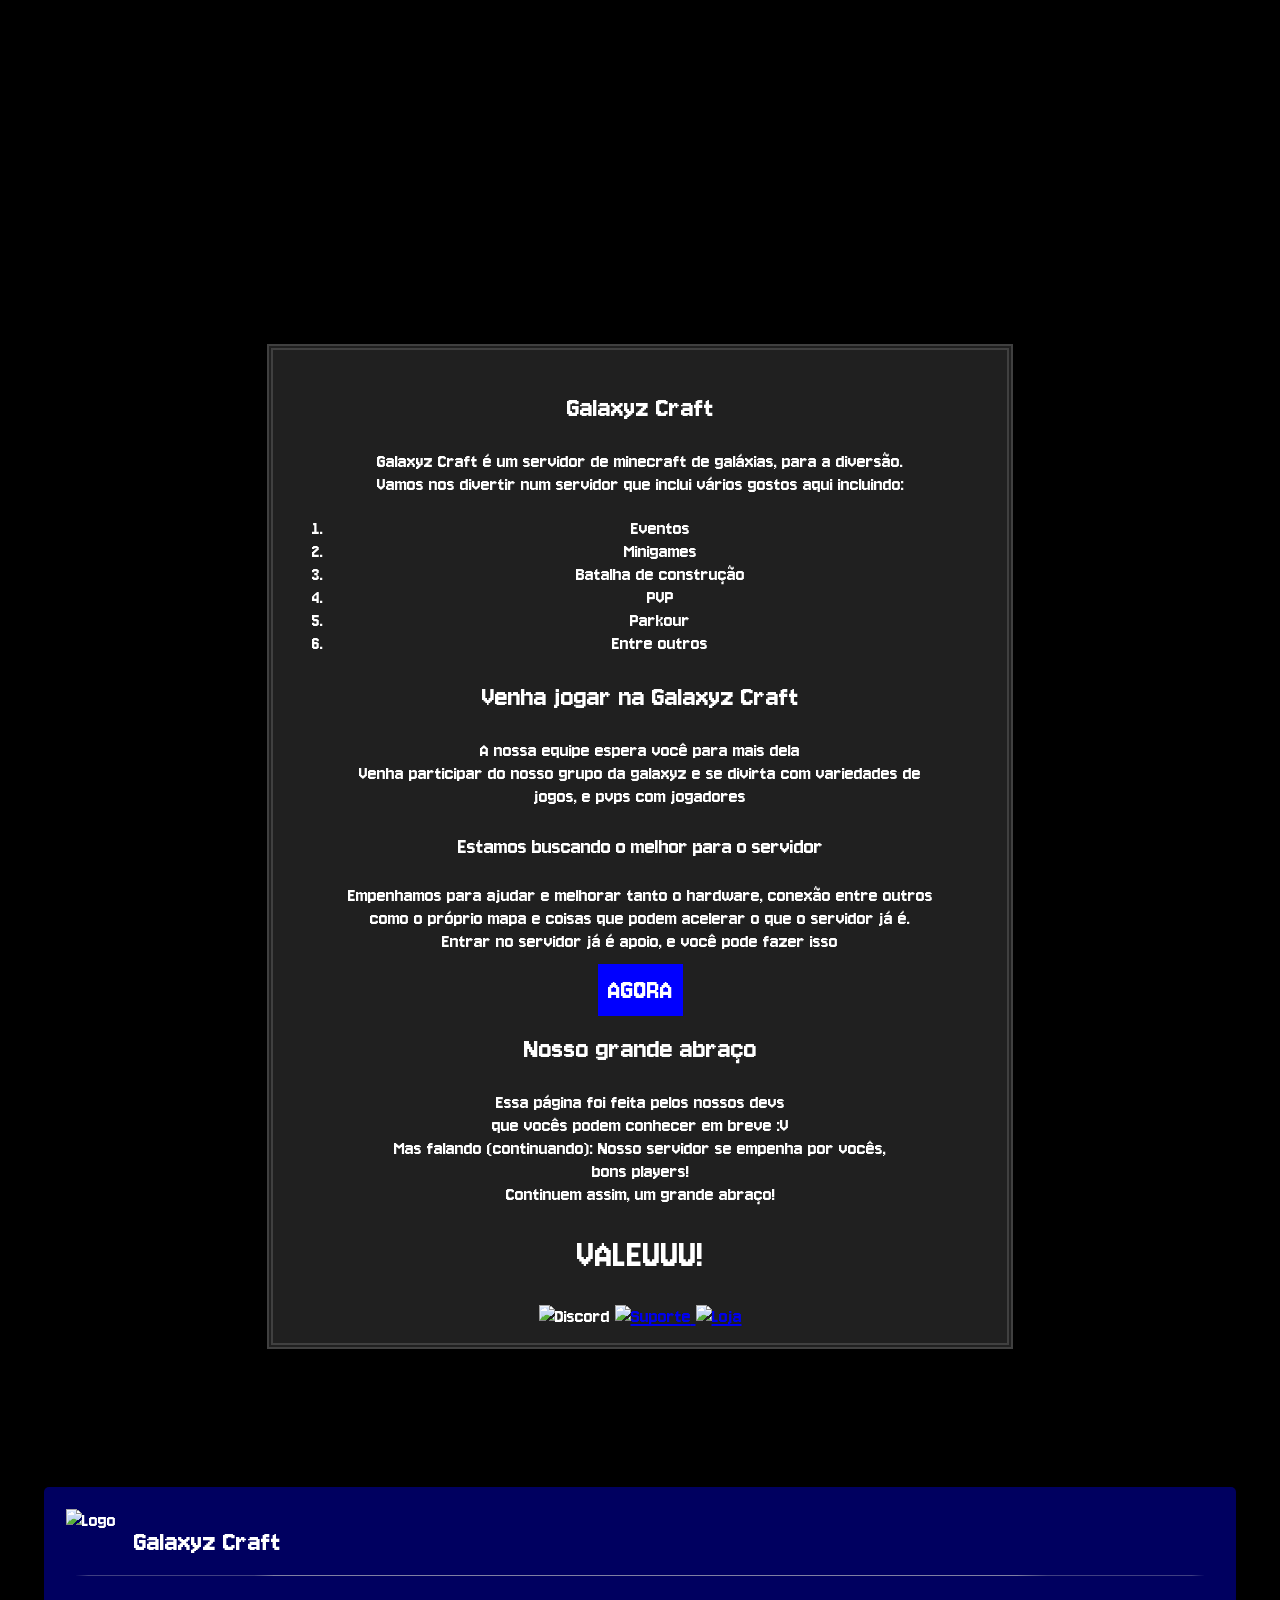
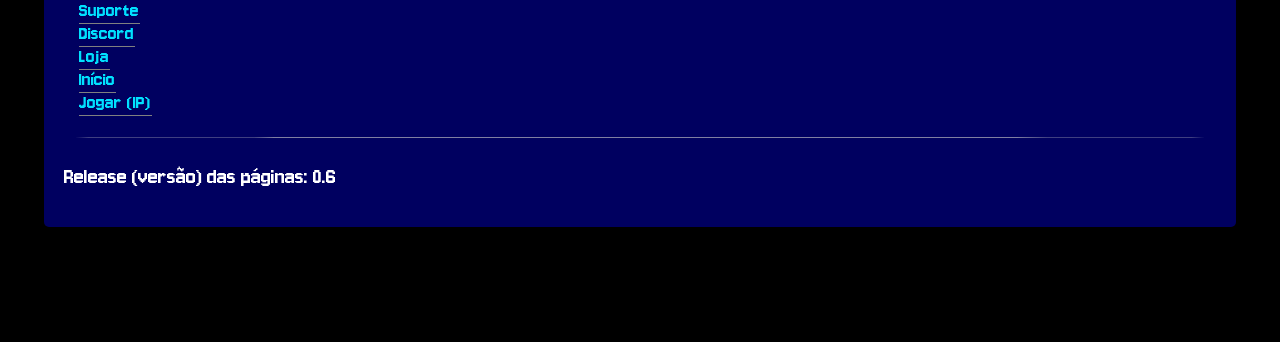
==== commit de5c159f: "New site" ====
--- a/index.html
+++ b/index.html
@@ -11,24 +11,17 @@
     <link rel="preconnect" href="https://fonts.googleapis.com">
     <link rel="preconnect" href="https://fonts.gstatic.com" crossorigin>
 
-    <link rel="preload" as="style" href="https://fonts.googleapis.com/css2?family=Elms+Sans&display=swap">
-    <link rel="stylesheet" href="https://fonts.googleapis.com/css2?family=Elms+Sans0&display=swap" media="print"
+    <link rel="preload" as="style" href="https://fonts.googleapis.com/css2?family=Jersey+10&display=swap">
+    <link rel="stylesheet" href="https://fonts.googleapis.com/css2?family=Jersey+10&display=swap" media="print"
         onload="this.media='all'">
     <noscript>
-        <link rel="stylesheet" href="https://fonts.googleapis.com/css2?family=Elms+Sans&display=swap">
+        <link rel="stylesheet" href="https://fonts.googleapis.com/css2?family=Jersey+10&display=swap">
     </noscript>
 
     <link rel="stylesheet" href="./static/css/main.css">
     <link rel="icon" href="./static/img/icon.png">
-    <script async src="https://www.googletagmanager.com/gtag/js?id=G-8RD6ME4LR3"></script>
-    <script>
-      window.dataLayer = window.dataLayer || [];
-      function gtag(){dataLayer.push(arguments);}
-      gtag('js', new Date());
-    
-      gtag('config', 'G-8RD6ME4LR3');
-    </script>
 </head>
+
 <body>
     <div id="content">
         <header class="root">
@@ -38,7 +31,7 @@
             </div>
             <div class="links">
                 <a href="https://galaxyzz.com.br/" class="button">Início</a>
-                <a href="https://loja.galaxyzz.com" class="button">Loja</a>
+                <a href="https://loja.galaxyzz.com.br" class="button">Loja</a>
                 <a href="/suporte" class="button" target="_blank" rel="noopener">Suporte</a>
                 <a href="https://discord.gg/9cGa6YGguG" class="button" target="_blank" rel="noopener">
                     <img src="https://img.shields.io/badge/Discord-blue?style=for-the-badge" alt="Discord">
@@ -160,4 +153,4 @@
     <br><br><br><br><br>
 </body>
 
-</html>
+</html>
--- a/static/css/main.css
+++ b/static/css/main.css
@@ -207,7 +207,7 @@
     background-size: cover;
     background-attachment: fixed;
     justify-items: left;
-    border-radius: 15px;
+    border-radius: 20px;
 }
 .sbt .text {
     position: absolute;
@@ -225,10 +225,11 @@
 .sbt img {
     position: absolute;
     top: 0;
-    border-radius: 15px;
+    border-radius: 20px;
     left: 0;
     width: 100%;
     height: 100%;
+    border: 1px solid gray;
 }
 .dsc { width: 400px; height: 400px; }
 .gia { width: 500px; height: 200px;}
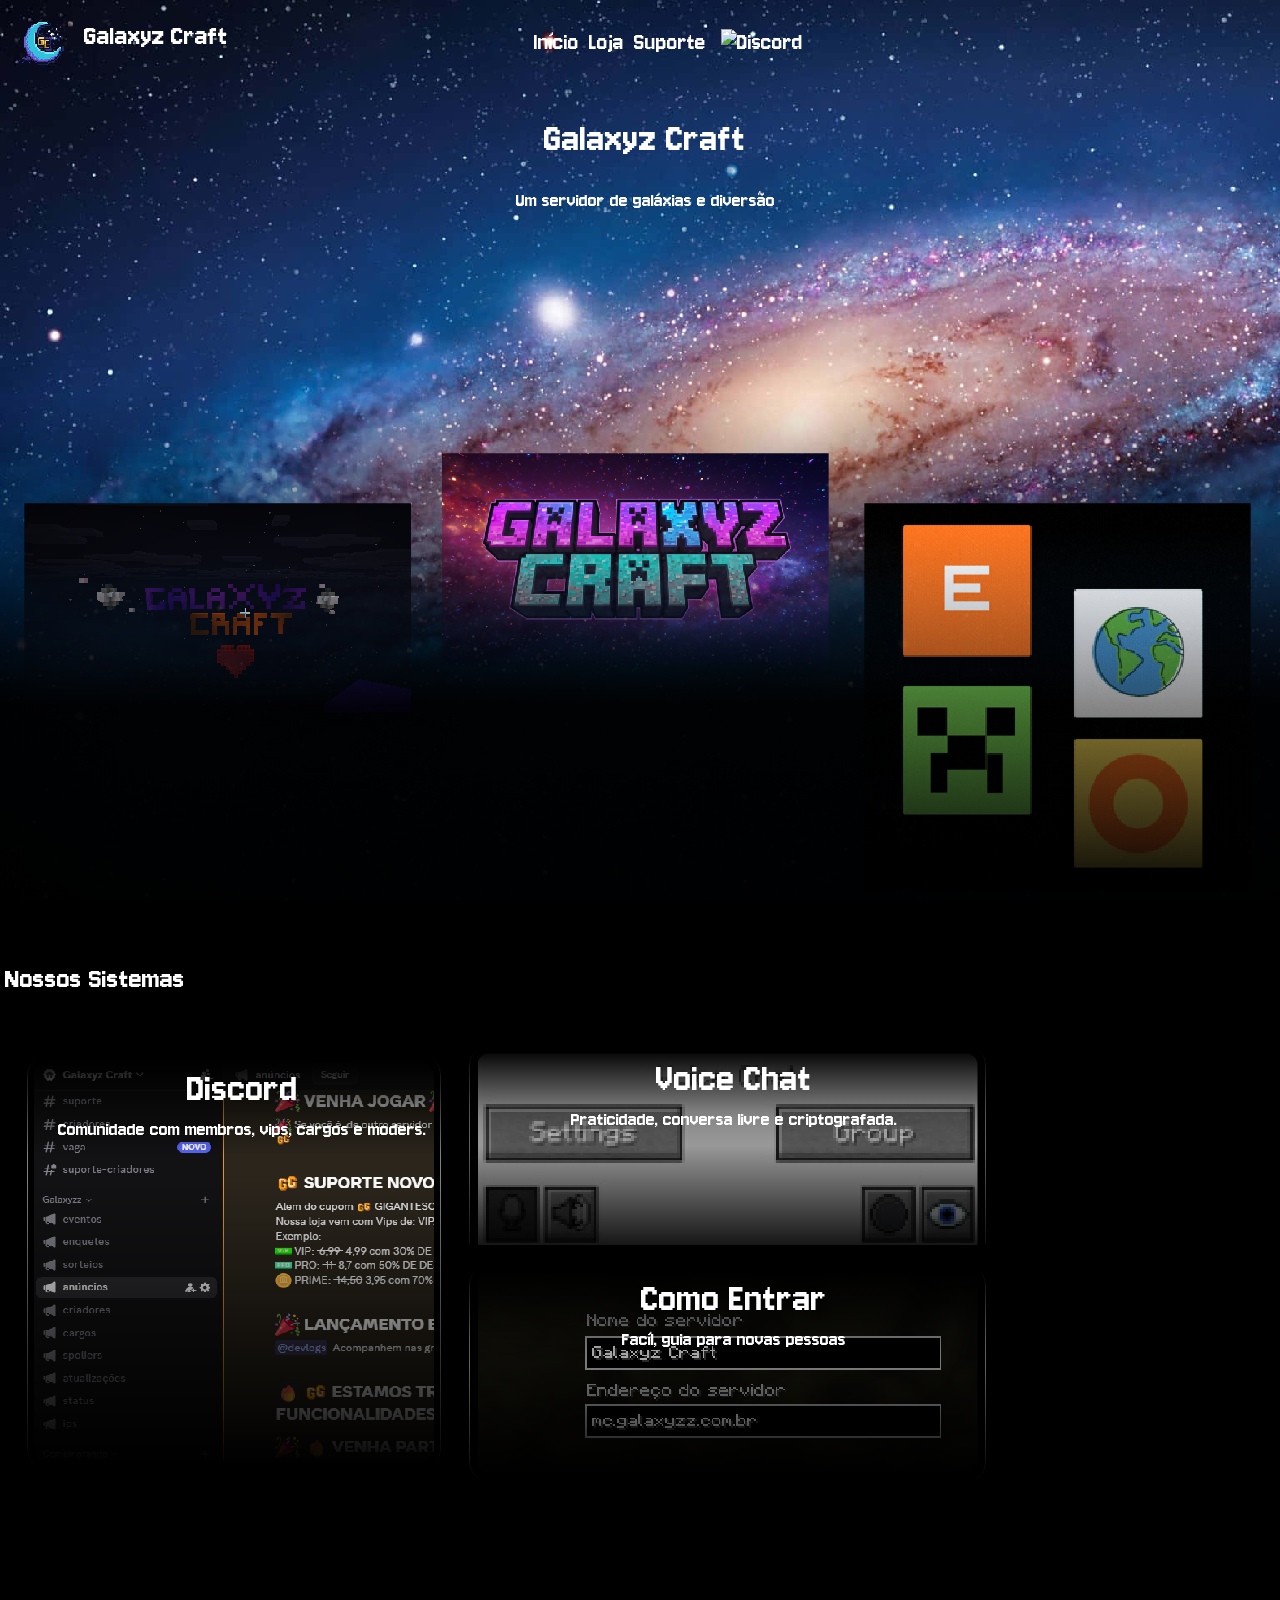
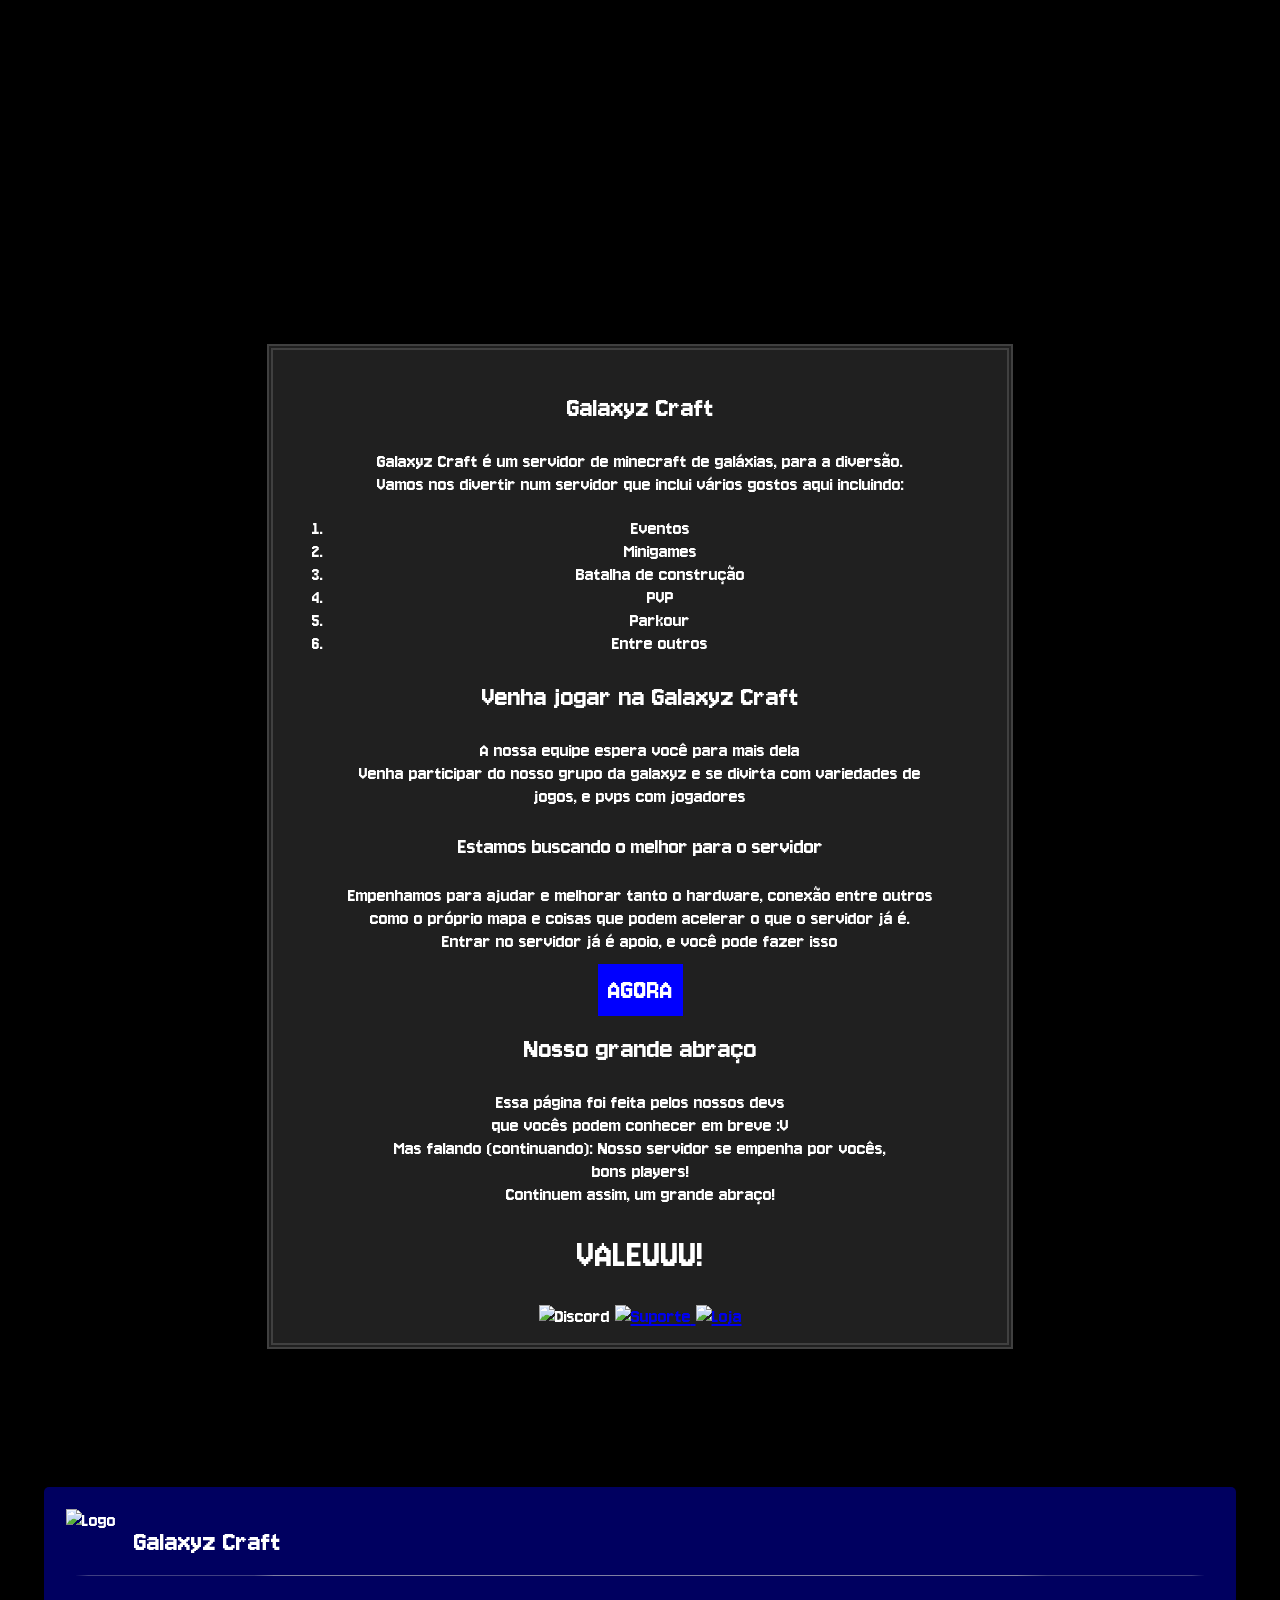
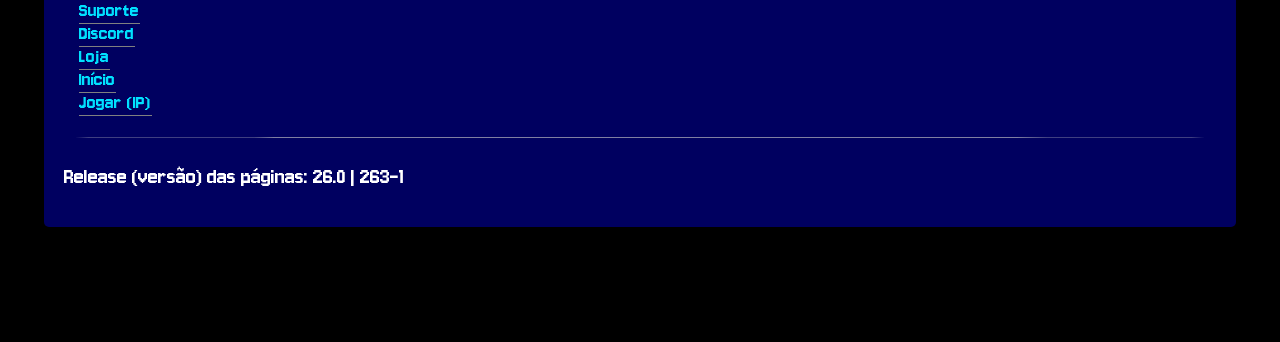
==== commit 8cafd503: "Fix HTML formatting and update footer version" ====
--- a/index.html
+++ b/index.html
@@ -148,9 +148,9 @@
             <a href="https://mc.galaxyzz.com.br">Jogar (IP)</a><br>
         </div><br>
         <div class="line h"></div>
-        <h3>Release (versão) das páginas: 0.6</h3>
+        <h3>Release (versão) das páginas: 26.0 | 263-1</h3>
     </footer>
     <br><br><br><br><br>
 </body>
 
-</html>+</html>
